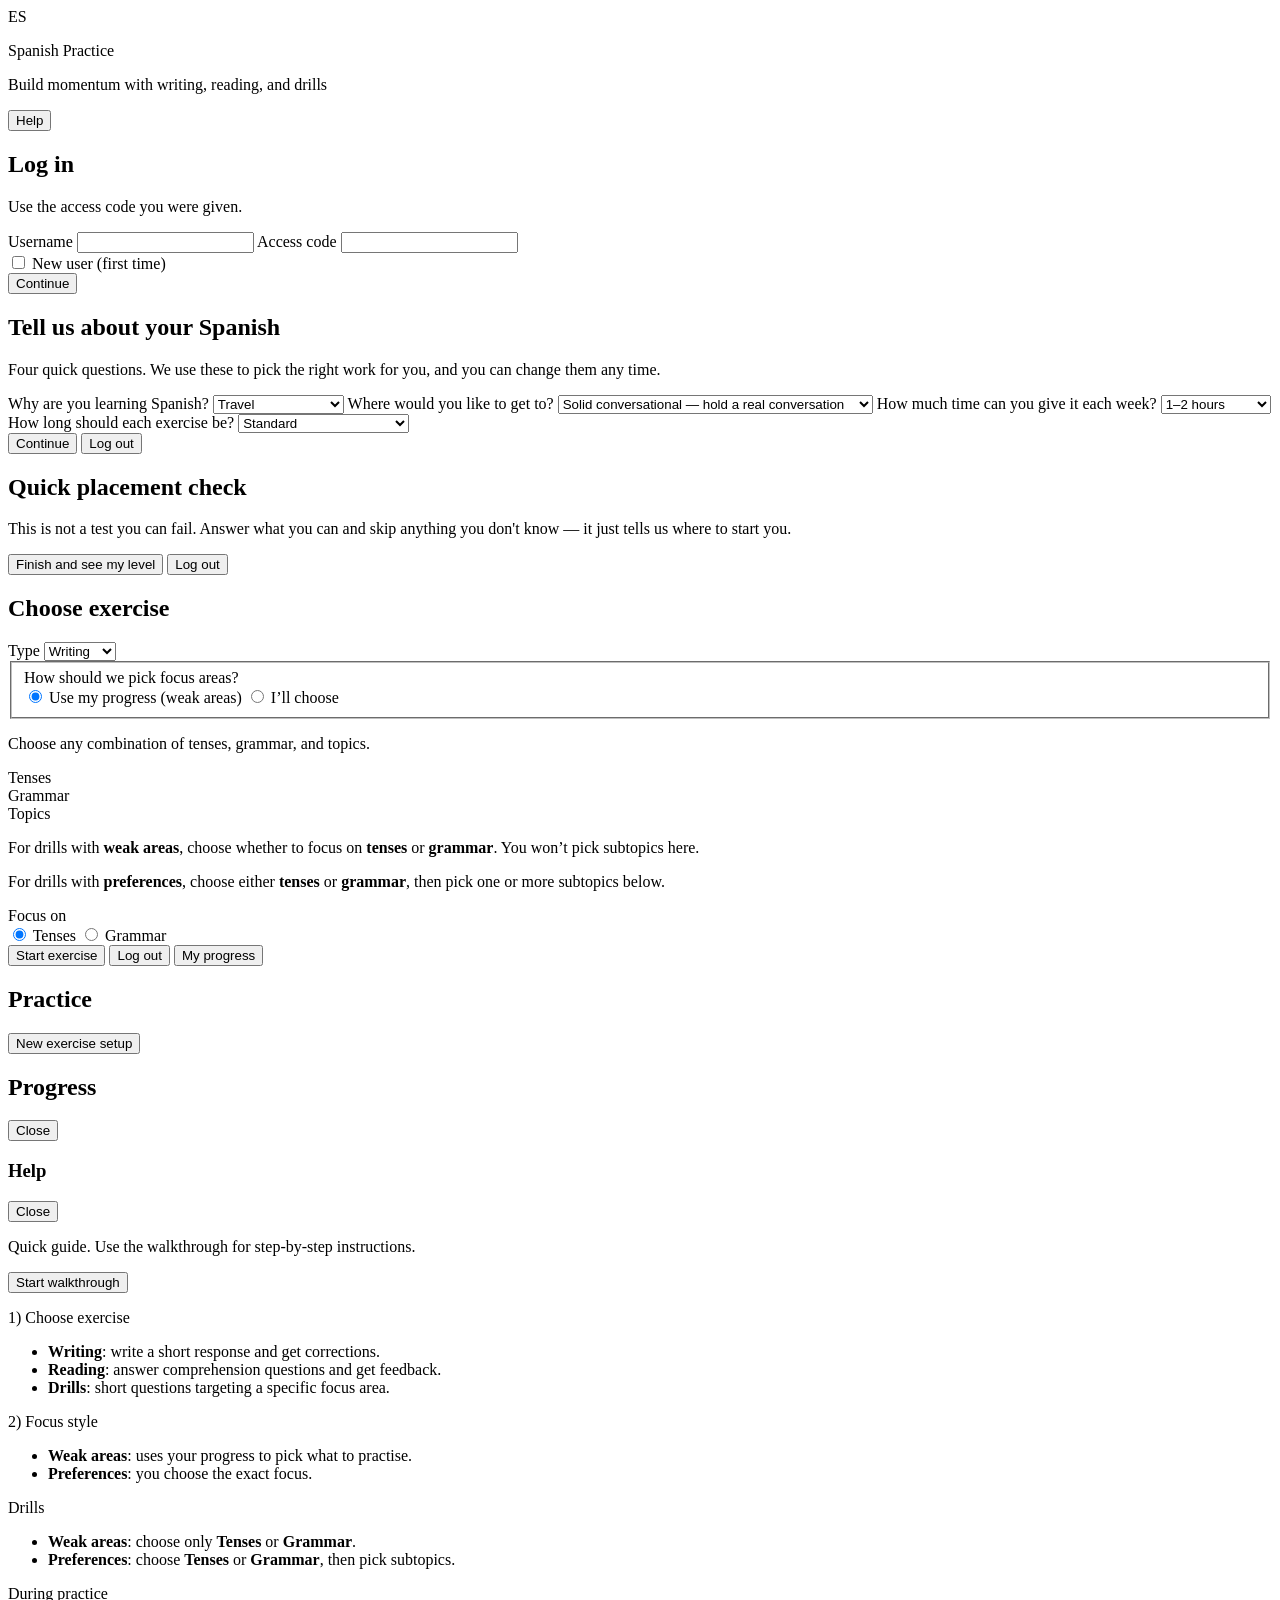
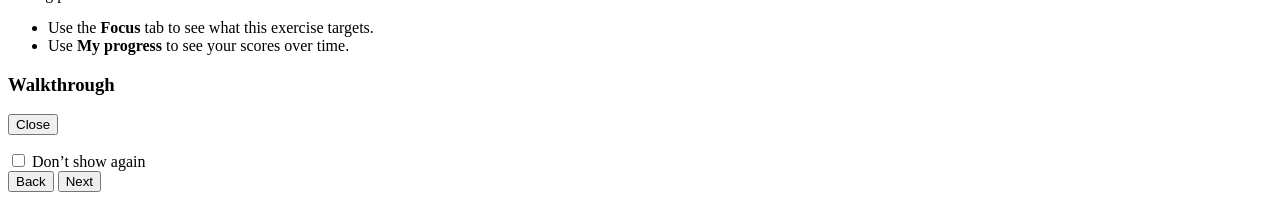
==== frontend/index.html @ d85a4419 "Replace self-selected difficulty with placement-assigned CEFR bands Learners were choosing their own" ====
<!DOCTYPE html>
<html lang="en">
  <head>
    <meta charset="utf-8" />
    <meta name="viewport" content="width=device-width, initial-scale=1" />
    <meta name="theme-color" content="#0b1320" />
    <title>Spanish Practice</title>
    <link rel="icon" type="image/png" href="/static/favicon.png" />
    <link rel="stylesheet" href="/static/styles.css" />
    <link
      rel="stylesheet"
      href="https://fonts.googleapis.com/css2?family=DM+Sans:ital,opsz,wght@0,9..40,400;0,9..40,500;0,9..40,600;0,9..40,700;1,9..40,400&family=Fraunces:opsz,wght@9..144,500;9..144,600;9..144,700&display=swap"
    />
  </head>
  <body>
    <header class="site-header">
      <div class="site-header-inner">
        <span class="site-mark" aria-hidden="true">ES</span>
        <div>
          <p class="site-brand">Spanish Practice</p>
          <p class="site-tagline">Build momentum with writing, reading, and drills</p>
        </div>
        <div class="header-actions">
          <button type="button" class="btn btn-ghost" id="btn-help">
            <span class="btn-label">Help</span>
          </button>
        </div>
      </div>
    </header>

    <main class="site-main">
      <div id="status" class="banner-status" role="status" aria-live="polite"></div>

      <section id="panel-login" class="panel card" aria-labelledby="login-heading">
        <h2 id="login-heading" class="panel-title">Log in</h2>
        <p class="panel-lead">Use the access code you were given.</p>
        <form id="form-login">
          <label for="login-username">Username</label>
          <input
            id="login-username"
            name="username"
            type="text"
            autocomplete="username"
            required
          />

          <label for="login-key">Access code</label>
          <input
            id="login-key"
            name="key"
            type="password"
            autocomplete="current-password"
            required
          />

          <div class="row">
            <label class="choice-inline"
              ><input type="checkbox" id="login-new" name="new" /> New user
              (first time)</label
            >
          </div>

          <div class="actions">
            <button type="submit" class="btn btn-primary">
              <span class="btn-label">Continue</span>
            </button>
          </div>
        </form>
      </section>

      <section id="panel-goals" class="panel card hidden" aria-labelledby="goals-heading">
        <h2 id="goals-heading" class="panel-title">Tell us about your Spanish</h2>
        <p class="panel-lead">
          Four quick questions. We use these to pick the right work for you, and you can
          change them any time.
        </p>
        <form id="form-goals">
          <label for="goal-direction">Why are you learning Spanish?</label>
          <select id="goal-direction" name="direction" required>
            <option value="travel">Travel</option>
            <option value="school">School or exams</option>
            <option value="work">Work</option>
            <option value="social">Friends and family</option>
            <option value="personal">Personal interest</option>
          </select>

          <label for="goal-target">Where would you like to get to?</label>
          <select id="goal-target" name="desired_band" required>
            <option value="A2">Basic conversational — order food, ask directions</option>
            <option value="B1" selected>
              Solid conversational — hold a real conversation
            </option>
            <option value="B1.5">Comfortable in most everyday situations</option>
            <option value="B2">Upper intermediate — work or study in Spanish</option>
          </select>

          <label for="goal-time">How much time can you give it each week?</label>
          <select id="goal-time" name="weekly_time" required>
            <option value="30-60m">30–60 minutes</option>
            <option value="1-2h" selected>1–2 hours</option>
            <option value="2-3h">2–3 hours</option>
            <option value="4-5h">4–5 hours</option>
            <option value="6-7h">6–7 hours</option>
            <option value="7h+">7+ hours</option>
            <option value="14h+">14+ hours</option>
          </select>

          <label for="goal-length">How long should each exercise be?</label>
          <select id="goal-length" name="length_preference" required>
            <option value="short">Short — quick practice</option>
            <option value="standard" selected>Standard</option>
            <option value="long">Long — a proper session</option>
          </select>

          <div class="actions">
            <button type="submit" class="btn btn-primary">
              <span class="btn-label">Continue</span>
            </button>
            <button type="button" class="btn btn-ghost" id="btn-goals-logout">
              <span class="btn-label">Log out</span>
            </button>
          </div>
        </form>
      </section>

      <section id="panel-placement" class="panel card hidden" aria-labelledby="placement-heading">
        <h2 id="placement-heading" class="panel-title">Quick placement check</h2>
        <p class="panel-lead">
          This is not a test you can fail. Answer what you can and skip anything you
          don't know — it just tells us where to start you.
        </p>
        <form id="form-placement">
          <div id="placement-root"></div>
          <div class="actions">
            <button type="submit" class="btn btn-primary">
              <span class="btn-label">Finish and see my level</span>
            </button>
            <button type="button" class="btn btn-ghost" id="btn-placement-logout">
              <span class="btn-label">Log out</span>
            </button>
          </div>
        </form>
      </section>

      <section id="panel-exercise" class="panel card hidden" aria-labelledby="exercise-heading">
        <h2 id="exercise-heading" class="panel-title">Choose exercise</h2>
        <p class="user-pill" id="exercise-user-label" hidden></p>
        <div id="level-summary" class="level-summary" hidden></div>
        <form id="form-exercise">
          <label for="ex-type">Type</label>
          <select id="ex-type" name="type" required>
            <option value="writing">Writing</option>
            <option value="reading">Reading</option>
            <option value="drills">Drills</option>
          </select>

          <fieldset class="fieldset-plain">
            <legend class="sr-only">Focus style</legend>
            <span class="fake-label">How should we pick focus areas?</span>
            <div class="row row-tight">
              <label class="choice-inline"
                ><input type="radio" name="style" value="weaknesses" checked />
                Use my progress (weak areas)</label
              >
              <label class="choice-inline"
                ><input type="radio" name="style" value="preferences" /> I’ll
                choose</label
              >
            </div>
          </fieldset>

          <div id="preferences-box" class="preferences-shell hidden">
            <div id="preferences-standard">
              <p class="hint">
                Choose any combination of tenses, grammar, and topics.
              </p>
              <label class="sub-label">Tenses</label>
              <div id="pref-tenses" class="check-grid"></div>
              <label class="sub-label">Grammar</label>
              <div id="pref-grammar" class="check-grid"></div>
              <label class="sub-label">Topics</label>
              <div id="pref-topics" class="check-grid"></div>
            </div>

            <div id="preferences-drills-only" class="hidden">
              <p class="hint" id="drills-hint-weak">
                For drills with <strong>weak areas</strong>, choose whether to focus on
                <strong>tenses</strong> or <strong>grammar</strong>. You won’t pick
                subtopics here.
              </p>
              <p class="hint hidden" id="drills-hint-prefs">
                For drills with <strong>preferences</strong>, choose either
                <strong>tenses</strong> or <strong>grammar</strong>, then pick one or
                more subtopics below.
              </p>
              <span class="fake-label">Focus on</span>
              <div class="row row-tight drill-axis-row">
                <label class="choice-inline"
                  ><input
                    type="radio"
                    name="drill-pref-axis"
                    value="tenses"
                    checked
                  />
                  Tenses</label
                >
                <label class="choice-inline"
                  ><input type="radio" name="drill-pref-axis" value="grammar" />
                  Grammar</label
                >
              </div>
              <div id="drill-pref-grid-wrap" class="check-grid"></div>
            </div>
          </div>

          <div class="actions">
            <button type="submit" class="btn btn-primary">
              <span class="btn-label">Start exercise</span>
            </button>
            <button type="button" class="btn btn-ghost" id="btn-logout">
              <span class="btn-label">Log out</span>
            </button>
            <button type="button" class="btn btn-secondary" id="btn-progress">
              <span class="btn-label">My progress</span>
            </button>
          </div>
        </form>
      </section>

      <section id="panel-practice" class="panel card hidden" aria-labelledby="practice-heading">
        <h2 id="practice-heading" class="panel-title">Practice</h2>
        <div id="practice-root"></div>
        <div class="toolbar">
          <button type="button" class="btn btn-secondary" id="btn-back-exercise">
            <span class="btn-label">New exercise setup</span>
          </button>
        </div>
      </section>

      <section id="panel-progress" class="panel card hidden" aria-labelledby="progress-heading">
        <h2 id="progress-heading" class="panel-title">Progress</h2>
        <div id="progress-root"></div>
        <div class="actions">
          <button type="button" class="btn btn-secondary" id="btn-close-progress">
            <span class="btn-label">Close</span>
          </button>
        </div>
      </section>
    </main>

    <style>
      .sr-only {
        position: absolute;
        width: 1px;
        height: 1px;
        padding: 0;
        margin: -1px;
        overflow: hidden;
        clip: rect(0, 0, 0, 0);
        white-space: nowrap;
        border: 0;
      }
    </style>
    <script src="/static/api-config.js"></script>
    <script src="/static/app.js" defer></script>

    <aside id="help-panel" class="help-panel hidden" aria-label="Help panel">
      <div class="help-panel-header">
        <h3 class="help-title">Help</h3>
        <button type="button" class="btn btn-ghost" id="help-close">
          <span class="btn-label">Close</span>
        </button>
      </div>
      <div class="help-panel-body">
        <p class="hint">
          Quick guide. Use the walkthrough for step-by-step instructions.
        </p>
        <button type="button" class="btn btn-secondary" id="help-walkthrough">
          <span class="btn-label">Start walkthrough</span>
        </button>

        <div class="help-section">
          <p class="help-section-title">1) Choose exercise</p>
          <ul>
            <li><strong>Writing</strong>: write a short response and get corrections.</li>
            <li><strong>Reading</strong>: answer comprehension questions and get feedback.</li>
            <li><strong>Drills</strong>: short questions targeting a specific focus area.</li>
          </ul>
        </div>

        <div class="help-section">
          <p class="help-section-title">2) Focus style</p>
          <ul>
            <li><strong>Weak areas</strong>: uses your progress to pick what to practise.</li>
            <li><strong>Preferences</strong>: you choose the exact focus.</li>
          </ul>
        </div>

        <div class="help-section">
          <p class="help-section-title">Drills</p>
          <ul>
            <li><strong>Weak areas</strong>: choose only <strong>Tenses</strong> or <strong>Grammar</strong>.</li>
            <li><strong>Preferences</strong>: choose <strong>Tenses</strong> or <strong>Grammar</strong>, then pick subtopics.</li>
          </ul>
        </div>

        <div class="help-section">
          <p class="help-section-title">During practice</p>
          <ul>
            <li>Use the <strong>Focus</strong> tab to see what this exercise targets.</li>
            <li>Use <strong>My progress</strong> to see your scores over time.</li>
          </ul>
        </div>
      </div>
    </aside>

    <div id="walkthrough-overlay" class="walkthrough-overlay hidden" role="dialog" aria-modal="true" aria-label="Walkthrough">
      <div class="walkthrough-card">
        <div class="walkthrough-header">
          <h3 class="walkthrough-title">Walkthrough</h3>
          <button type="button" class="btn btn-ghost" id="walkthrough-close">
            <span class="btn-label">Close</span>
          </button>
        </div>
        <div class="walkthrough-body">
          <p class="walkthrough-step" id="walkthrough-step"></p>
          <p class="walkthrough-text" id="walkthrough-text"></p>
        </div>
        <div class="walkthrough-footer">
          <label class="choice-inline">
            <input type="checkbox" id="walkthrough-dont-show" />
            Don’t show again
          </label>
          <div class="walkthrough-actions">
            <button type="button" class="btn btn-ghost" id="walkthrough-back">
              <span class="btn-label">Back</span>
            </button>
            <button type="button" class="btn btn-primary" id="walkthrough-next">
              <span class="btn-label">Next</span>
            </button>
          </div>
        </div>
      </div>
    </div>
  </body>
</html>
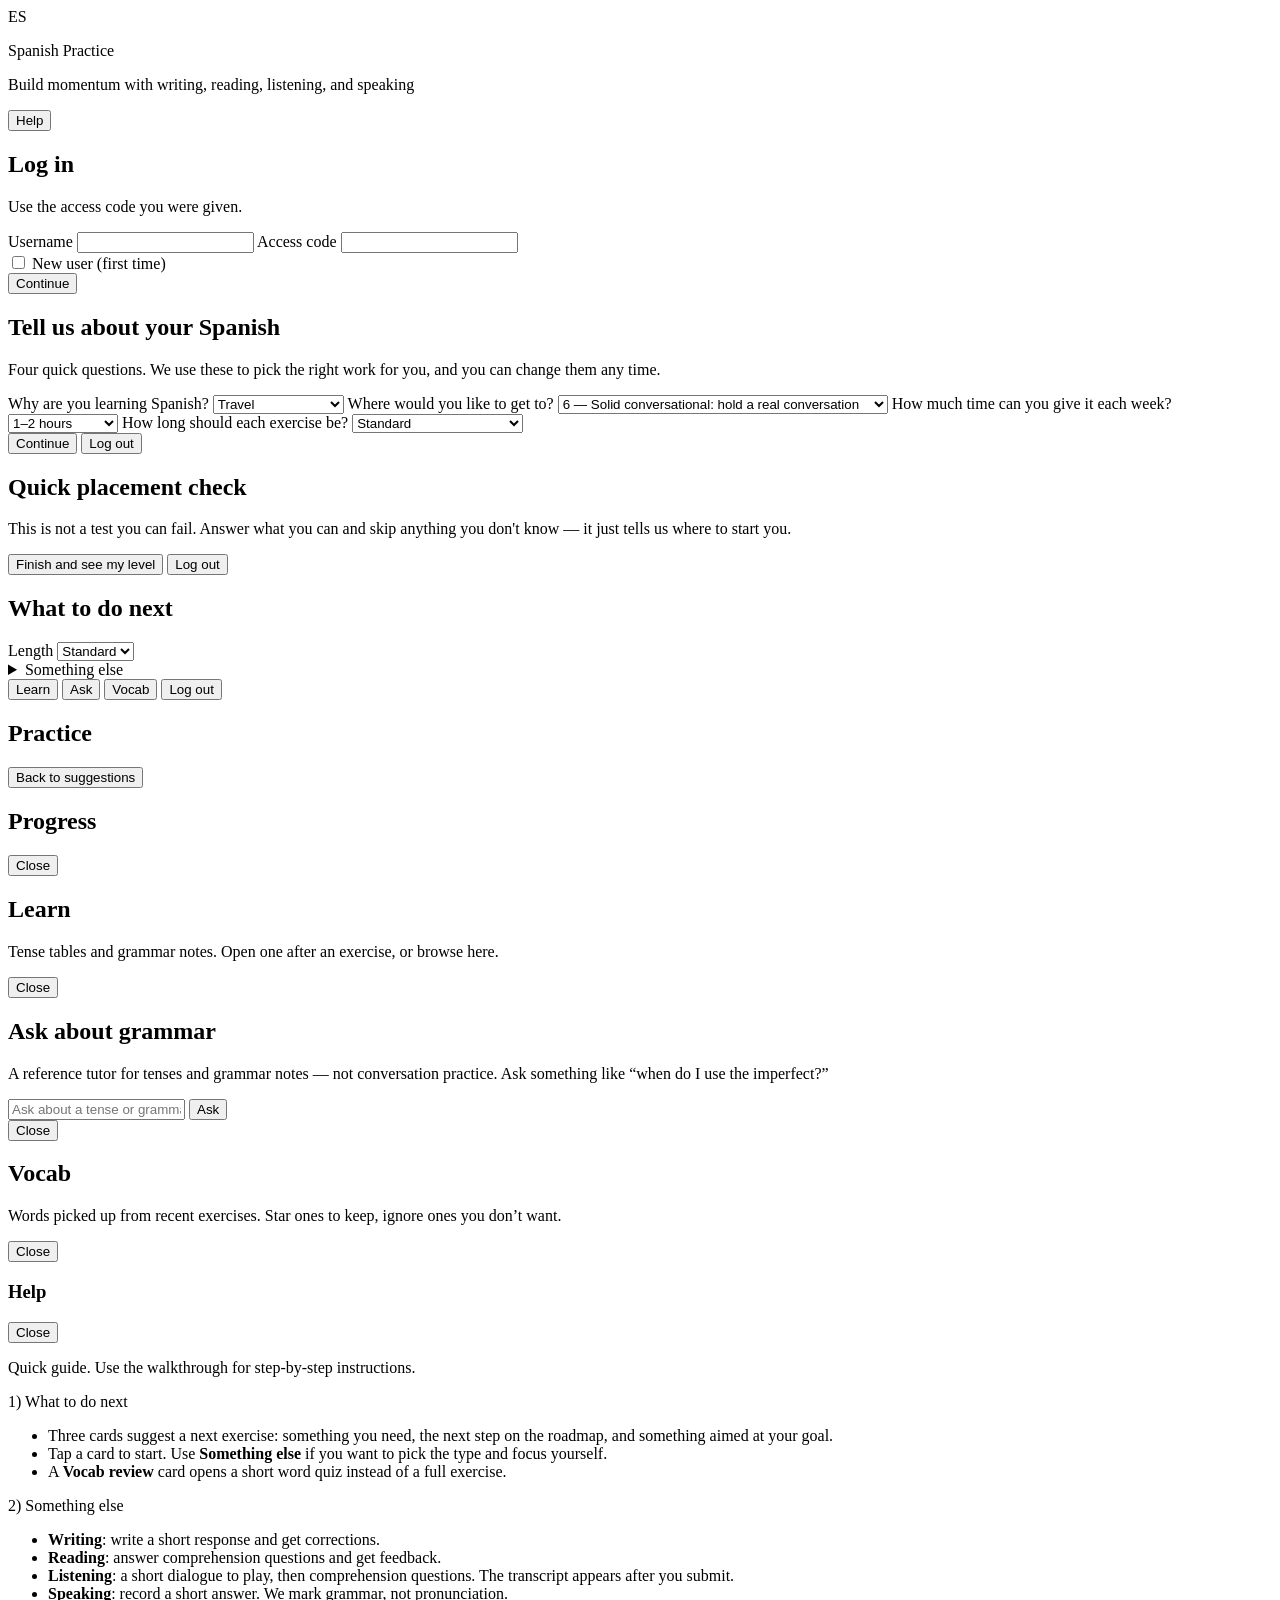
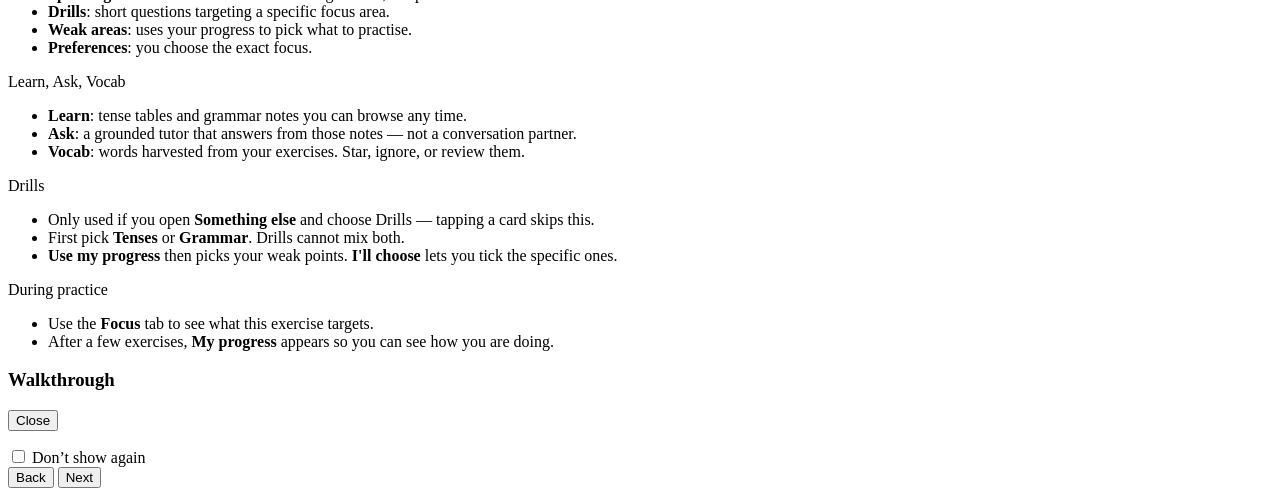
==== commit 183aced7: "Add guided next steps, reference lessons, vocab review, and audio practice. Learners now get three r" ====
--- a/frontend/index.html
+++ b/frontend/index.html
@@ -18,7 +18,7 @@
         <span class="site-mark" aria-hidden="true">ES</span>
         <div>
           <p class="site-brand">Spanish Practice</p>
-          <p class="site-tagline">Build momentum with writing, reading, and drills</p>
+          <p class="site-tagline">Build momentum with writing, reading, listening, and speaking</p>
         </div>
         <div class="header-actions">
           <button type="button" class="btn btn-ghost" id="btn-help">
@@ -86,12 +86,12 @@
 
           <label for="goal-target">Where would you like to get to?</label>
           <select id="goal-target" name="desired_band" required>
-            <option value="A2">Basic conversational — order food, ask directions</option>
+            <option value="A2">4 — Basic conversational: order food, ask directions</option>
             <option value="B1" selected>
-              Solid conversational — hold a real conversation
+              6 — Solid conversational: hold a real conversation
             </option>
-            <option value="B1.5">Comfortable in most everyday situations</option>
-            <option value="B2">Upper intermediate — work or study in Spanish</option>
+            <option value="B1.5">7 — Comfortable in most everyday situations</option>
+            <option value="B2">8 — Upper range: work or study in Spanish</option>
           </select>
 
           <label for="goal-time">How much time can you give it each week?</label>
@@ -143,14 +143,27 @@
       </section>
 
       <section id="panel-exercise" class="panel card hidden" aria-labelledby="exercise-heading">
-        <h2 id="exercise-heading" class="panel-title">Choose exercise</h2>
+        <h2 id="exercise-heading" class="panel-title">What to do next</h2>
         <p class="user-pill" id="exercise-user-label" hidden></p>
         <div id="level-summary" class="level-summary" hidden></div>
+        <div id="recommend-root" class="recommend-grid" aria-live="polite"></div>
+        <div class="length-row">
+          <label for="ex-length">Length</label>
+          <select id="ex-length" name="length">
+            <option value="short">Short</option>
+            <option value="standard" selected>Standard</option>
+            <option value="long">Long</option>
+          </select>
+        </div>
+        <details id="something-else" class="something-else">
+          <summary>Something else</summary>
         <form id="form-exercise">
           <label for="ex-type">Type</label>
           <select id="ex-type" name="type" required>
             <option value="writing">Writing</option>
             <option value="reading">Reading</option>
+            <option value="listening">Listening</option>
+            <option value="speaking">Speaking</option>
             <option value="drills">Drills</option>
           </select>
 
@@ -217,14 +230,26 @@
             <button type="submit" class="btn btn-primary">
               <span class="btn-label">Start exercise</span>
             </button>
+          </div>
+        </form>
+        </details>
+        <div class="actions home-actions">
+            <button type="button" class="btn btn-secondary" id="btn-learn">
+              <span class="btn-label">Learn</span>
+            </button>
+            <button type="button" class="btn btn-secondary" id="btn-chat">
+              <span class="btn-label">Ask</span>
+            </button>
+            <button type="button" class="btn btn-secondary" id="btn-vocab">
+              <span class="btn-label">Vocab</span>
+            </button>
+            <button type="button" class="btn btn-secondary" id="btn-progress" hidden>
+              <span class="btn-label">My progress</span>
+            </button>
             <button type="button" class="btn btn-ghost" id="btn-logout">
               <span class="btn-label">Log out</span>
             </button>
-            <button type="button" class="btn btn-secondary" id="btn-progress">
-              <span class="btn-label">My progress</span>
-            </button>
-          </div>
-        </form>
+        </div>
       </section>
 
       <section id="panel-practice" class="panel card hidden" aria-labelledby="practice-heading">
@@ -232,7 +257,7 @@
         <div id="practice-root"></div>
         <div class="toolbar">
           <button type="button" class="btn btn-secondary" id="btn-back-exercise">
-            <span class="btn-label">New exercise setup</span>
+            <span class="btn-label">Back to suggestions</span>
           </button>
         </div>
       </section>
@@ -242,6 +267,60 @@
         <div id="progress-root"></div>
         <div class="actions">
           <button type="button" class="btn btn-secondary" id="btn-close-progress">
+            <span class="btn-label">Close</span>
+          </button>
+        </div>
+      </section>
+
+      <section id="panel-learn" class="panel card hidden" aria-labelledby="learn-heading">
+        <h2 id="learn-heading" class="panel-title">Learn</h2>
+        <p class="panel-lead">
+          Tense tables and grammar notes. Open one after an exercise, or browse here.
+        </p>
+        <div id="learn-root"></div>
+        <div class="actions">
+          <button type="button" class="btn btn-secondary" id="btn-close-learn">
+            <span class="btn-label">Close</span>
+          </button>
+        </div>
+      </section>
+
+      <section id="panel-chat" class="panel card hidden" aria-labelledby="chat-heading">
+        <h2 id="chat-heading" class="panel-title">Ask about grammar</h2>
+        <p class="panel-lead">
+          A reference tutor for tenses and grammar notes — not conversation practice.
+          Ask something like “when do I use the imperfect?”
+        </p>
+        <div id="chat-root" class="chat-root"></div>
+        <form id="form-chat" class="chat-form">
+          <label for="chat-question" class="sr-only">Your question</label>
+          <input
+            id="chat-question"
+            name="question"
+            type="text"
+            autocomplete="off"
+            required
+            placeholder="Ask about a tense or grammar point"
+          />
+          <button type="submit" class="btn btn-primary">
+            <span class="btn-label">Ask</span>
+          </button>
+        </form>
+        <div class="actions">
+          <button type="button" class="btn btn-secondary" id="btn-close-chat">
+            <span class="btn-label">Close</span>
+          </button>
+        </div>
+      </section>
+
+      <section id="panel-vocab" class="panel card hidden" aria-labelledby="vocab-heading">
+        <h2 id="vocab-heading" class="panel-title">Vocab</h2>
+        <p class="panel-lead">
+          Words picked up from recent exercises. Star ones to keep, ignore ones you don’t want.
+        </p>
+        <div id="vocab-root"></div>
+        <div class="actions">
+          <button type="button" class="btn btn-secondary" id="btn-close-vocab">
             <span class="btn-label">Close</span>
           </button>
         </div>
@@ -275,32 +354,47 @@
         <p class="hint">
           Quick guide. Use the walkthrough for step-by-step instructions.
         </p>
-        <button type="button" class="btn btn-secondary" id="help-walkthrough">
+        <button type="button" class="btn btn-secondary" id="help-walkthrough" hidden>
           <span class="btn-label">Start walkthrough</span>
         </button>
 
         <div class="help-section">
-          <p class="help-section-title">1) Choose exercise</p>
+          <p class="help-section-title">1) What to do next</p>
+          <ul>
+            <li>Three cards suggest a next exercise: something you need, the next step on the roadmap, and something aimed at your goal.</li>
+            <li>Tap a card to start. Use <strong>Something else</strong> if you want to pick the type and focus yourself.</li>
+            <li>A <strong>Vocab review</strong> card opens a short word quiz instead of a full exercise.</li>
+          </ul>
+        </div>
+
+        <div class="help-section">
+          <p class="help-section-title">2) Something else</p>
           <ul>
             <li><strong>Writing</strong>: write a short response and get corrections.</li>
             <li><strong>Reading</strong>: answer comprehension questions and get feedback.</li>
+            <li><strong>Listening</strong>: a short dialogue to play, then comprehension questions. The transcript appears after you submit.</li>
+            <li><strong>Speaking</strong>: record a short answer. We mark grammar, not pronunciation.</li>
             <li><strong>Drills</strong>: short questions targeting a specific focus area.</li>
-          </ul>
-        </div>
-
-        <div class="help-section">
-          <p class="help-section-title">2) Focus style</p>
-          <ul>
             <li><strong>Weak areas</strong>: uses your progress to pick what to practise.</li>
             <li><strong>Preferences</strong>: you choose the exact focus.</li>
           </ul>
         </div>
 
         <div class="help-section">
+          <p class="help-section-title">Learn, Ask, Vocab</p>
+          <ul>
+            <li><strong>Learn</strong>: tense tables and grammar notes you can browse any time.</li>
+            <li><strong>Ask</strong>: a grounded tutor that answers from those notes — not a conversation partner.</li>
+            <li><strong>Vocab</strong>: words harvested from your exercises. Star, ignore, or review them.</li>
+          </ul>
+        </div>
+
+        <div class="help-section">
           <p class="help-section-title">Drills</p>
           <ul>
-            <li><strong>Weak areas</strong>: choose only <strong>Tenses</strong> or <strong>Grammar</strong>.</li>
-            <li><strong>Preferences</strong>: choose <strong>Tenses</strong> or <strong>Grammar</strong>, then pick subtopics.</li>
+            <li>Only used if you open <strong>Something else</strong> and choose Drills — tapping a card skips this.</li>
+            <li>First pick <strong>Tenses</strong> or <strong>Grammar</strong>. Drills cannot mix both.</li>
+            <li><strong>Use my progress</strong> then picks your weak points. <strong>I'll choose</strong> lets you tick the specific ones.</li>
           </ul>
         </div>
 
@@ -308,7 +402,7 @@
           <p class="help-section-title">During practice</p>
           <ul>
             <li>Use the <strong>Focus</strong> tab to see what this exercise targets.</li>
-            <li>Use <strong>My progress</strong> to see your scores over time.</li>
+            <li>After a few exercises, <strong>My progress</strong> appears so you can see how you are doing.</li>
           </ul>
         </div>
       </div>
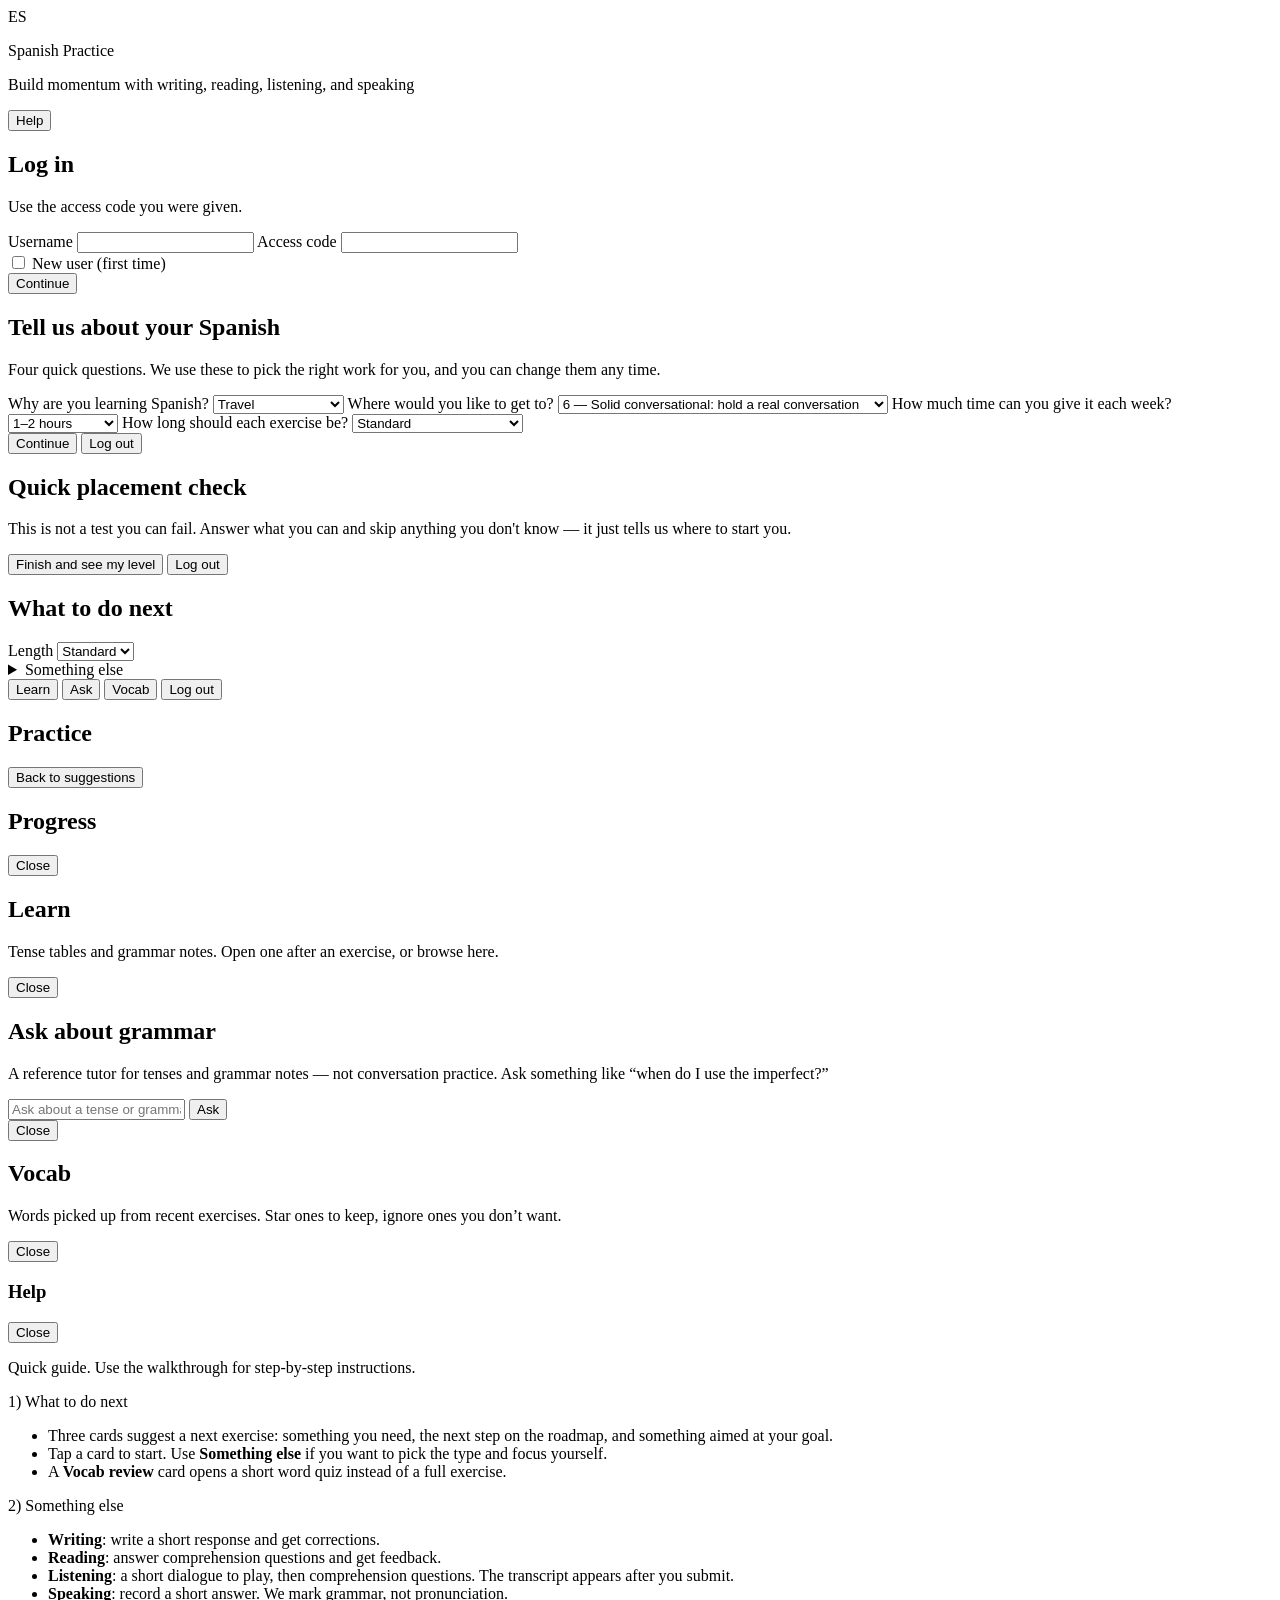
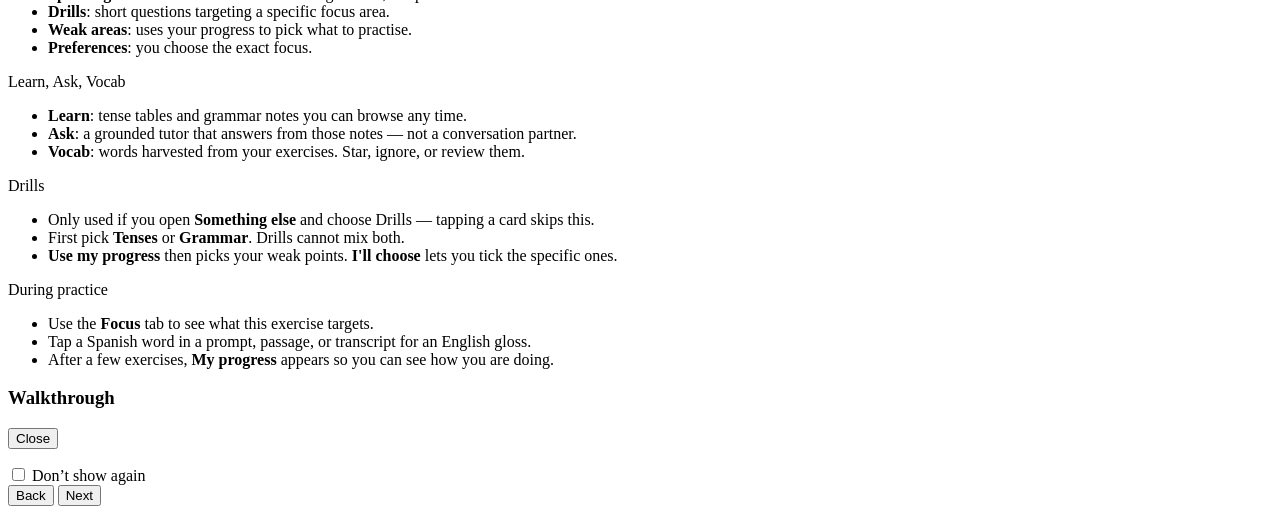
==== commit 4ed1d10e: "Add tap-to-translate on generated Spanish via Merriam-Webster. Learners can tap a word in prompts, p" ====
--- a/frontend/index.html
+++ b/frontend/index.html
@@ -402,6 +402,7 @@
           <p class="help-section-title">During practice</p>
           <ul>
             <li>Use the <strong>Focus</strong> tab to see what this exercise targets.</li>
+            <li>Tap a Spanish word in a prompt, passage, or transcript for an English gloss.</li>
             <li>After a few exercises, <strong>My progress</strong> appears so you can see how you are doing.</li>
           </ul>
         </div>
@@ -436,5 +437,6 @@
         </div>
       </div>
     </div>
+    <div id="word-popover" class="word-popover hidden" role="dialog" aria-label="Word translation"></div>
   </body>
 </html>
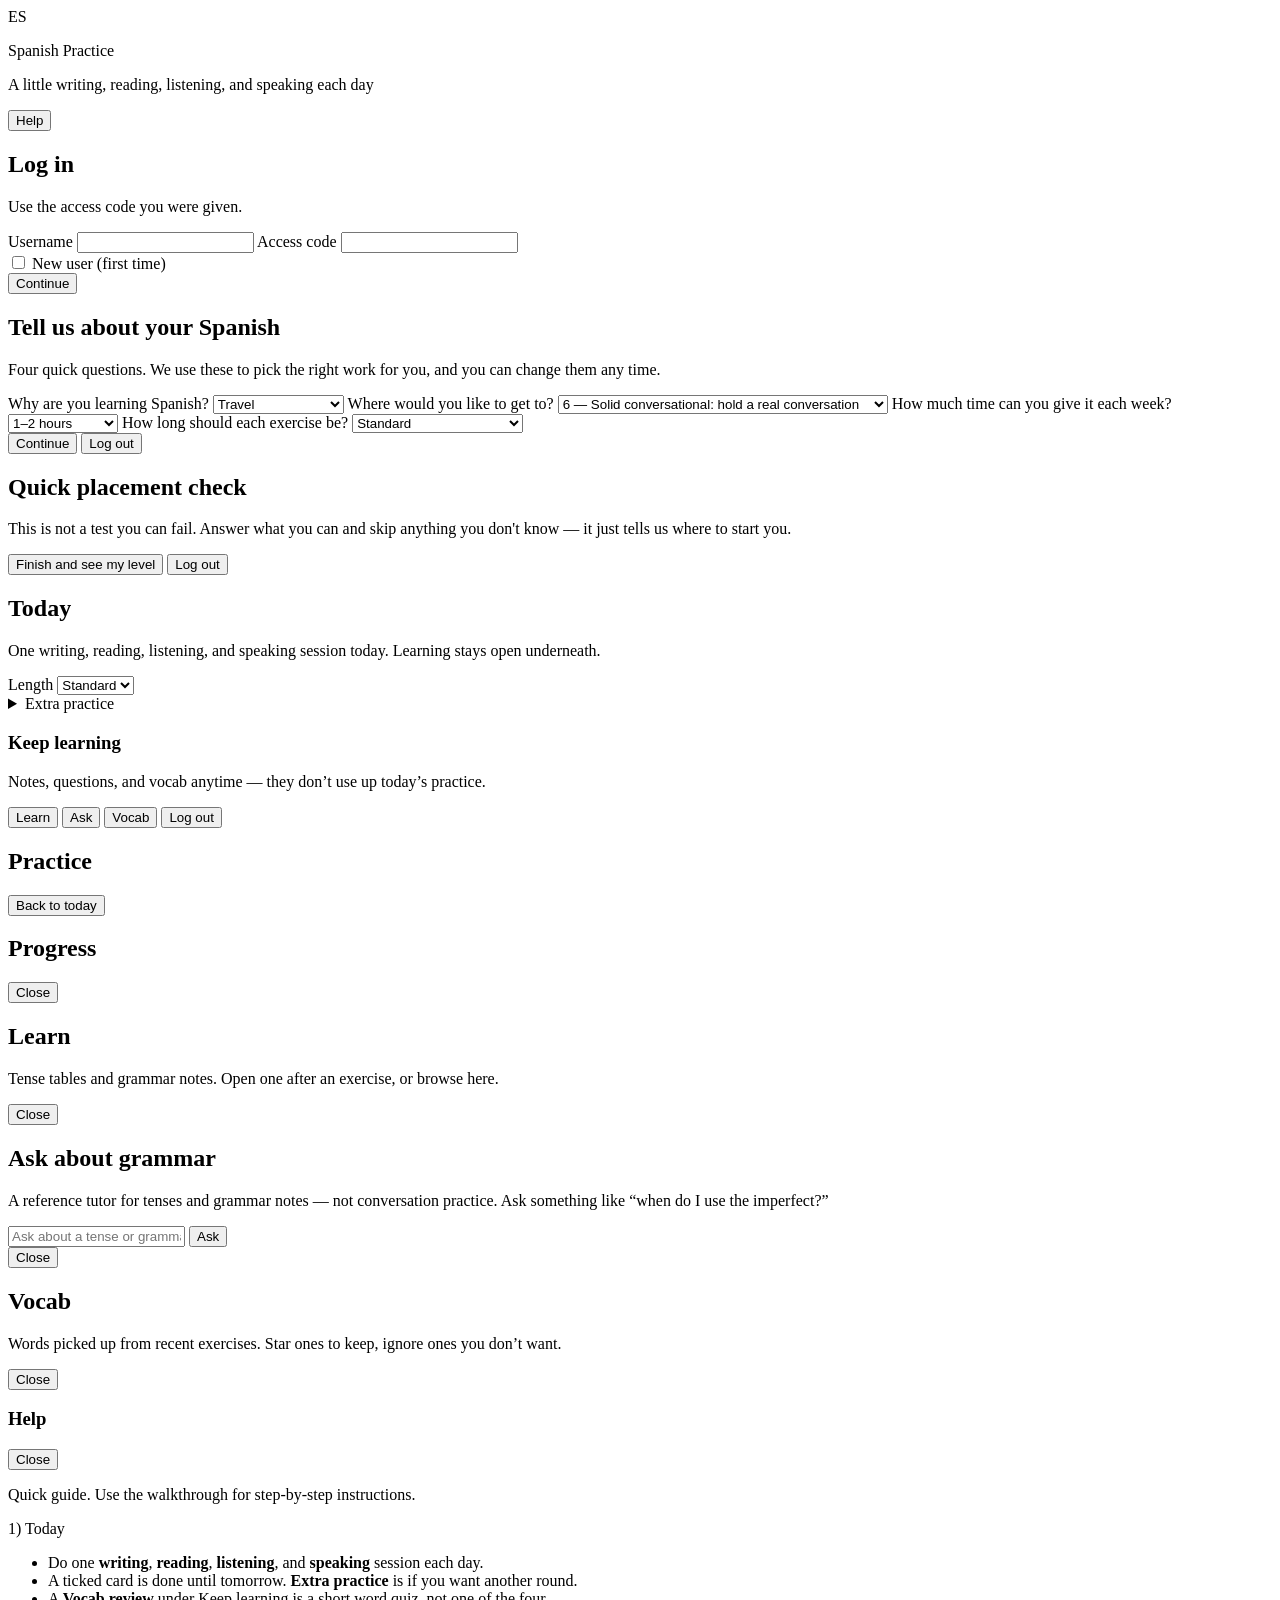
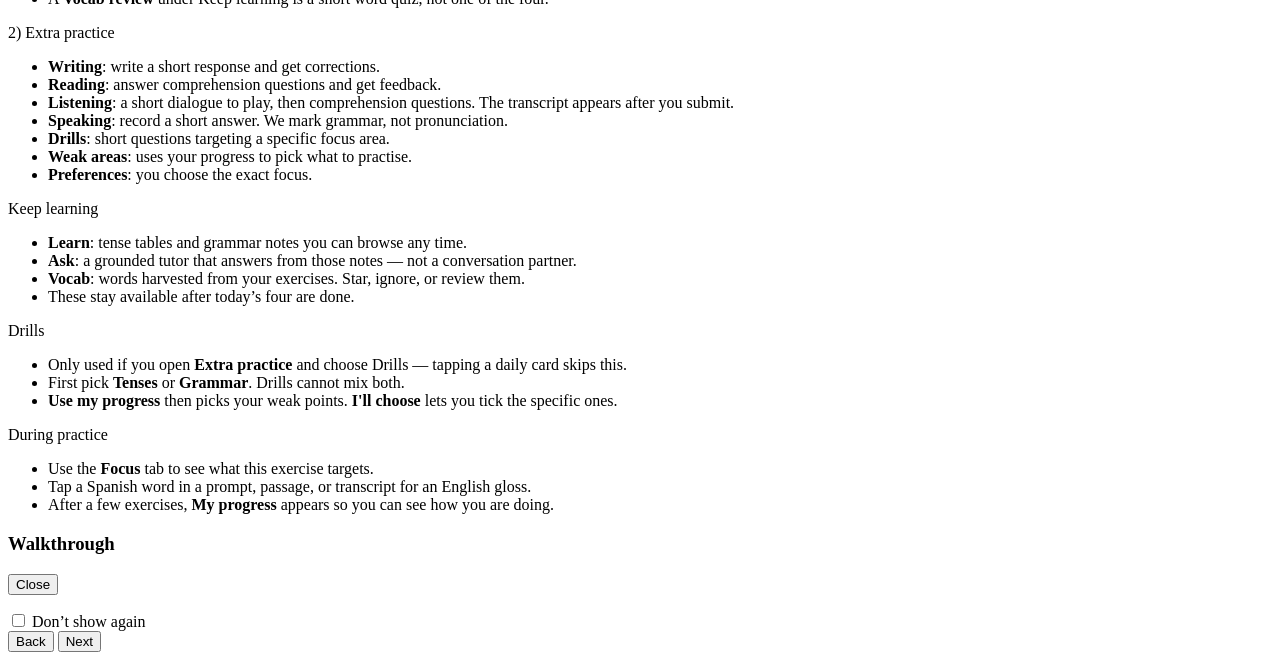
==== commit 3ea39dd4: "Orient home around one writing, reading, listening, and speaking session a day. Learning (notes, Ask" ====
--- a/frontend/index.html
+++ b/frontend/index.html
@@ -18,7 +18,7 @@
         <span class="site-mark" aria-hidden="true">ES</span>
         <div>
           <p class="site-brand">Spanish Practice</p>
-          <p class="site-tagline">Build momentum with writing, reading, listening, and speaking</p>
+          <p class="site-tagline">A little writing, reading, listening, and speaking each day</p>
         </div>
         <div class="header-actions">
           <button type="button" class="btn btn-ghost" id="btn-help">
@@ -143,10 +143,11 @@
       </section>
 
       <section id="panel-exercise" class="panel card hidden" aria-labelledby="exercise-heading">
-        <h2 id="exercise-heading" class="panel-title">What to do next</h2>
+        <h2 id="exercise-heading" class="panel-title">Today</h2>
         <p class="user-pill" id="exercise-user-label" hidden></p>
         <div id="level-summary" class="level-summary" hidden></div>
-        <div id="recommend-root" class="recommend-grid" aria-live="polite"></div>
+        <p id="daily-lead" class="panel-lead">One writing, reading, listening, and speaking session today. Learning stays open underneath.</p>
+        <div id="daily-root" class="daily-grid" aria-live="polite"></div>
         <div class="length-row">
           <label for="ex-length">Length</label>
           <select id="ex-length" name="length">
@@ -156,7 +157,7 @@
           </select>
         </div>
         <details id="something-else" class="something-else">
-          <summary>Something else</summary>
+          <summary>Extra practice</summary>
         <form id="form-exercise">
           <label for="ex-type">Type</label>
           <select id="ex-type" name="type" required>
@@ -233,7 +234,13 @@
           </div>
         </form>
         </details>
-        <div class="actions home-actions">
+        <section class="keep-learning" aria-labelledby="keep-learning-heading">
+          <h3 id="keep-learning-heading" class="keep-learning-title">Keep learning</h3>
+          <p class="hint">
+            Notes, questions, and vocab anytime — they don’t use up today’s practice.
+          </p>
+          <div id="extras-root" class="extras-grid"></div>
+          <div class="actions home-actions">
             <button type="button" class="btn btn-secondary" id="btn-learn">
               <span class="btn-label">Learn</span>
             </button>
@@ -249,7 +256,8 @@
             <button type="button" class="btn btn-ghost" id="btn-logout">
               <span class="btn-label">Log out</span>
             </button>
-        </div>
+          </div>
+        </section>
       </section>
 
       <section id="panel-practice" class="panel card hidden" aria-labelledby="practice-heading">
@@ -257,7 +265,7 @@
         <div id="practice-root"></div>
         <div class="toolbar">
           <button type="button" class="btn btn-secondary" id="btn-back-exercise">
-            <span class="btn-label">Back to suggestions</span>
+            <span class="btn-label">Back to today</span>
           </button>
         </div>
       </section>
@@ -359,16 +367,16 @@
         </button>
 
         <div class="help-section">
-          <p class="help-section-title">1) What to do next</p>
+          <p class="help-section-title">1) Today</p>
           <ul>
-            <li>Three cards suggest a next exercise: something you need, the next step on the roadmap, and something aimed at your goal.</li>
-            <li>Tap a card to start. Use <strong>Something else</strong> if you want to pick the type and focus yourself.</li>
-            <li>A <strong>Vocab review</strong> card opens a short word quiz instead of a full exercise.</li>
+            <li>Do one <strong>writing</strong>, <strong>reading</strong>, <strong>listening</strong>, and <strong>speaking</strong> session each day.</li>
+            <li>A ticked card is done until tomorrow. <strong>Extra practice</strong> is if you want another round.</li>
+            <li>A <strong>Vocab review</strong> under Keep learning is a short word quiz, not one of the four.</li>
           </ul>
         </div>
 
         <div class="help-section">
-          <p class="help-section-title">2) Something else</p>
+          <p class="help-section-title">2) Extra practice</p>
           <ul>
             <li><strong>Writing</strong>: write a short response and get corrections.</li>
             <li><strong>Reading</strong>: answer comprehension questions and get feedback.</li>
@@ -381,18 +389,19 @@
         </div>
 
         <div class="help-section">
-          <p class="help-section-title">Learn, Ask, Vocab</p>
+          <p class="help-section-title">Keep learning</p>
           <ul>
             <li><strong>Learn</strong>: tense tables and grammar notes you can browse any time.</li>
             <li><strong>Ask</strong>: a grounded tutor that answers from those notes — not a conversation partner.</li>
             <li><strong>Vocab</strong>: words harvested from your exercises. Star, ignore, or review them.</li>
+            <li>These stay available after today’s four are done.</li>
           </ul>
         </div>
 
         <div class="help-section">
           <p class="help-section-title">Drills</p>
           <ul>
-            <li>Only used if you open <strong>Something else</strong> and choose Drills — tapping a card skips this.</li>
+            <li>Only used if you open <strong>Extra practice</strong> and choose Drills — tapping a daily card skips this.</li>
             <li>First pick <strong>Tenses</strong> or <strong>Grammar</strong>. Drills cannot mix both.</li>
             <li><strong>Use my progress</strong> then picks your weak points. <strong>I'll choose</strong> lets you tick the specific ones.</li>
           </ul>
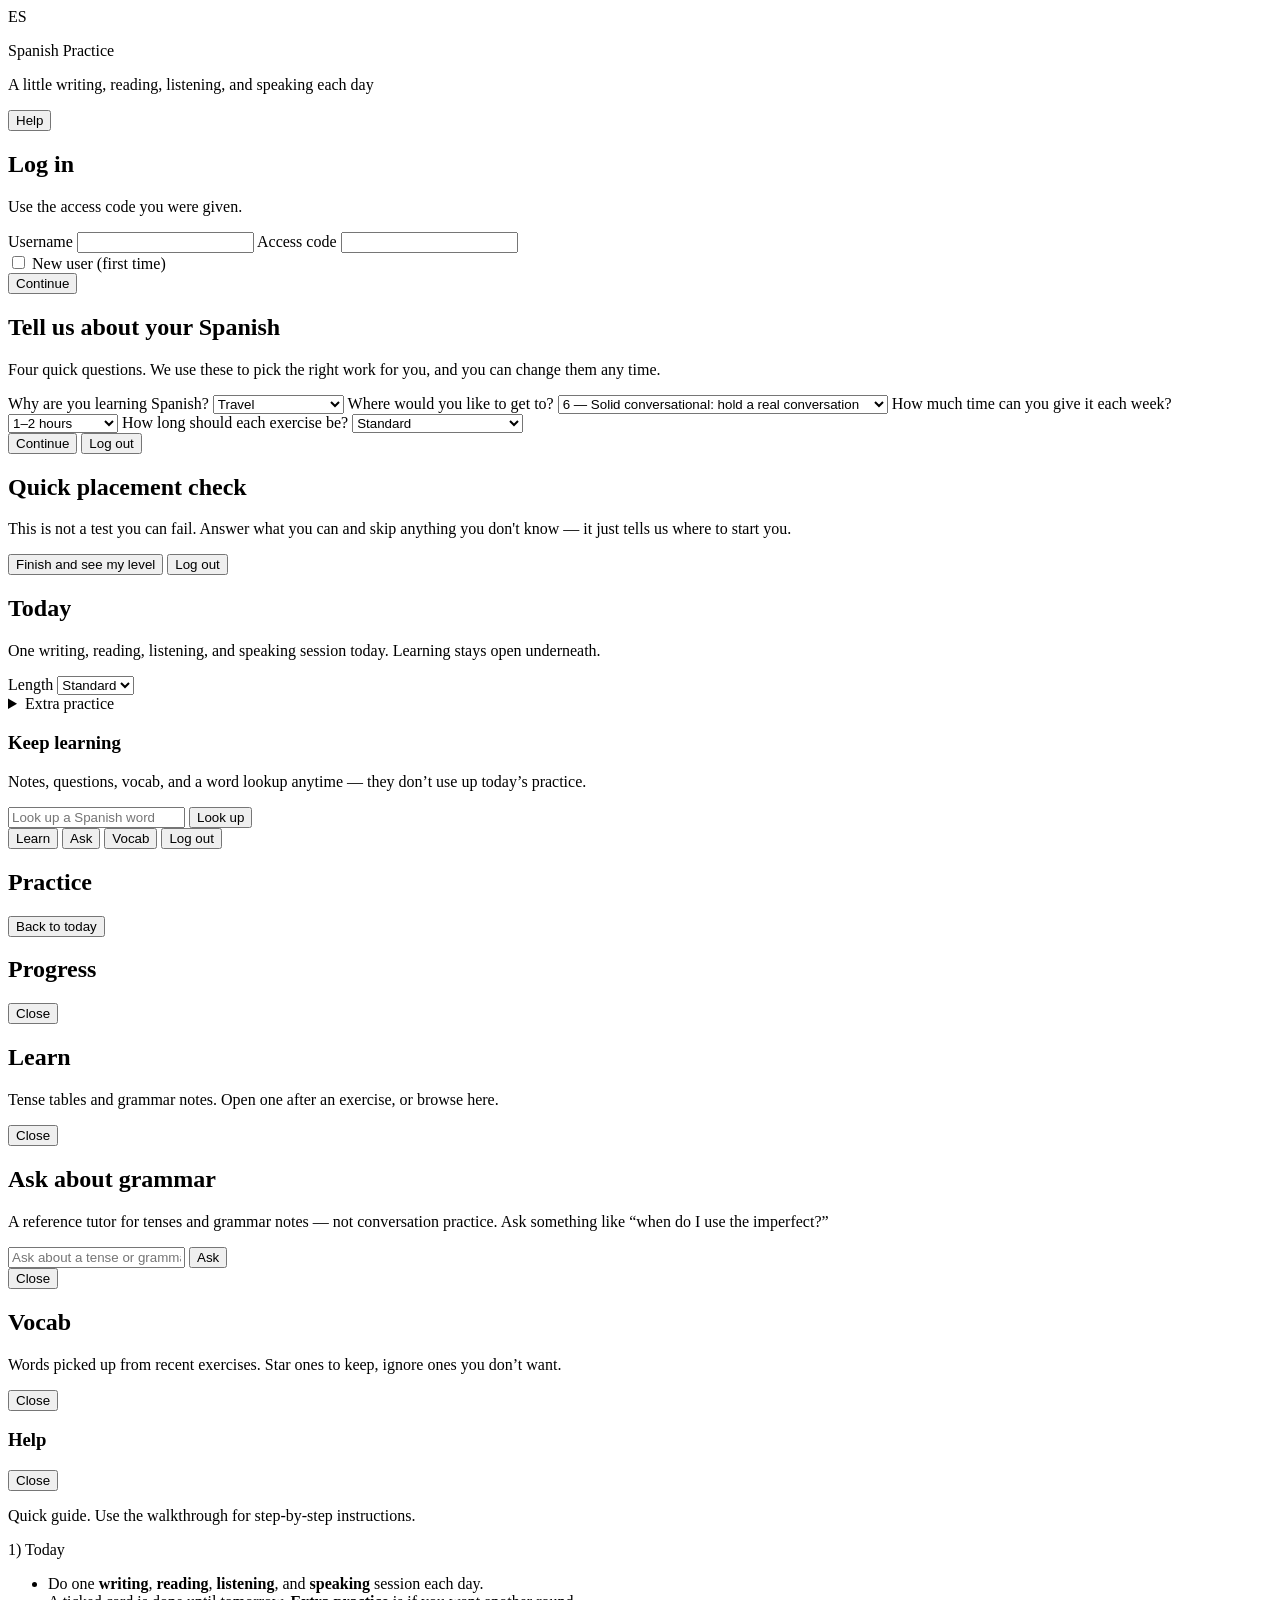
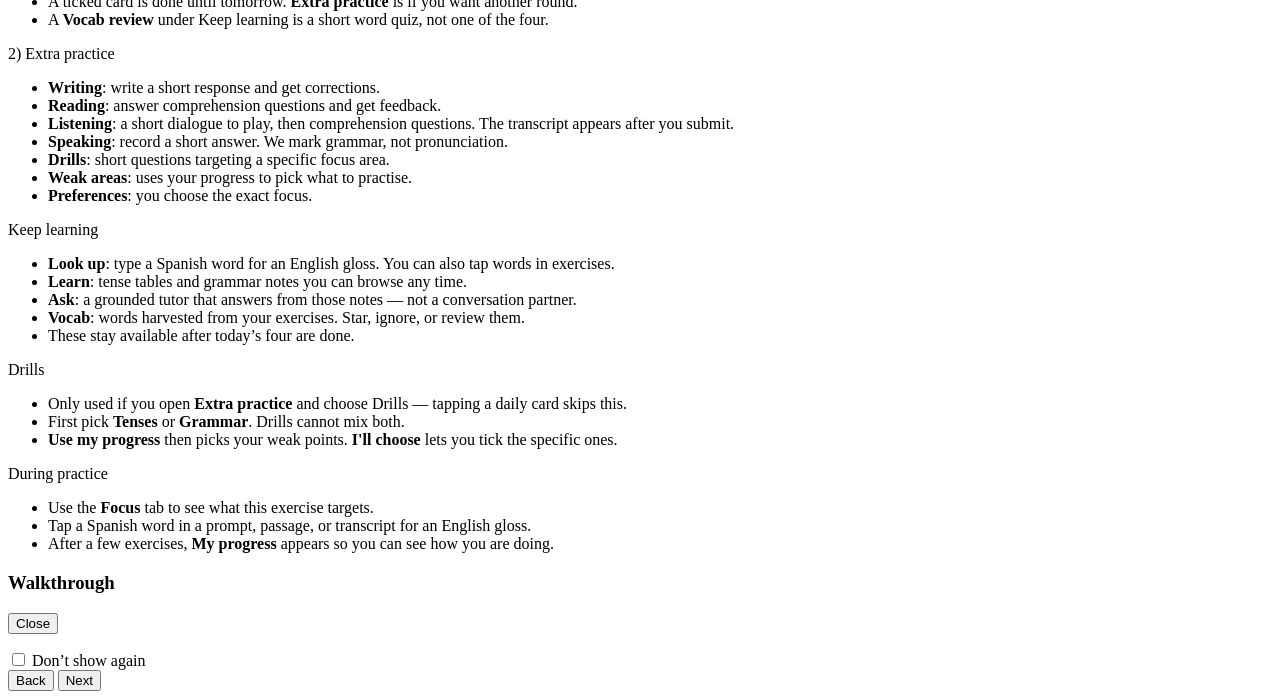
==== commit b7e018f1: "Add a type-in word lookup on the home Keep learning section. Learners can look up a Spanish word wit" ====
--- a/frontend/index.html
+++ b/frontend/index.html
@@ -237,8 +237,23 @@
         <section class="keep-learning" aria-labelledby="keep-learning-heading">
           <h3 id="keep-learning-heading" class="keep-learning-title">Keep learning</h3>
           <p class="hint">
-            Notes, questions, and vocab anytime — they don’t use up today’s practice.
+            Notes, questions, vocab, and a word lookup anytime — they don’t use up today’s practice.
           </p>
+          <form id="form-lookup" class="lookup-form">
+            <label for="lookup-word" class="sr-only">Look up a Spanish word</label>
+            <input
+              id="lookup-word"
+              name="word"
+              type="text"
+              autocomplete="off"
+              spellcheck="false"
+              placeholder="Look up a Spanish word"
+            />
+            <button type="submit" class="btn btn-primary">
+              <span class="btn-label">Look up</span>
+            </button>
+          </form>
+          <div id="lookup-result" class="lookup-result" hidden></div>
           <div id="extras-root" class="extras-grid"></div>
           <div class="actions home-actions">
             <button type="button" class="btn btn-secondary" id="btn-learn">
@@ -391,6 +406,7 @@
         <div class="help-section">
           <p class="help-section-title">Keep learning</p>
           <ul>
+            <li><strong>Look up</strong>: type a Spanish word for an English gloss. You can also tap words in exercises.</li>
             <li><strong>Learn</strong>: tense tables and grammar notes you can browse any time.</li>
             <li><strong>Ask</strong>: a grounded tutor that answers from those notes — not a conversation partner.</li>
             <li><strong>Vocab</strong>: words harvested from your exercises. Star, ignore, or review them.</li>
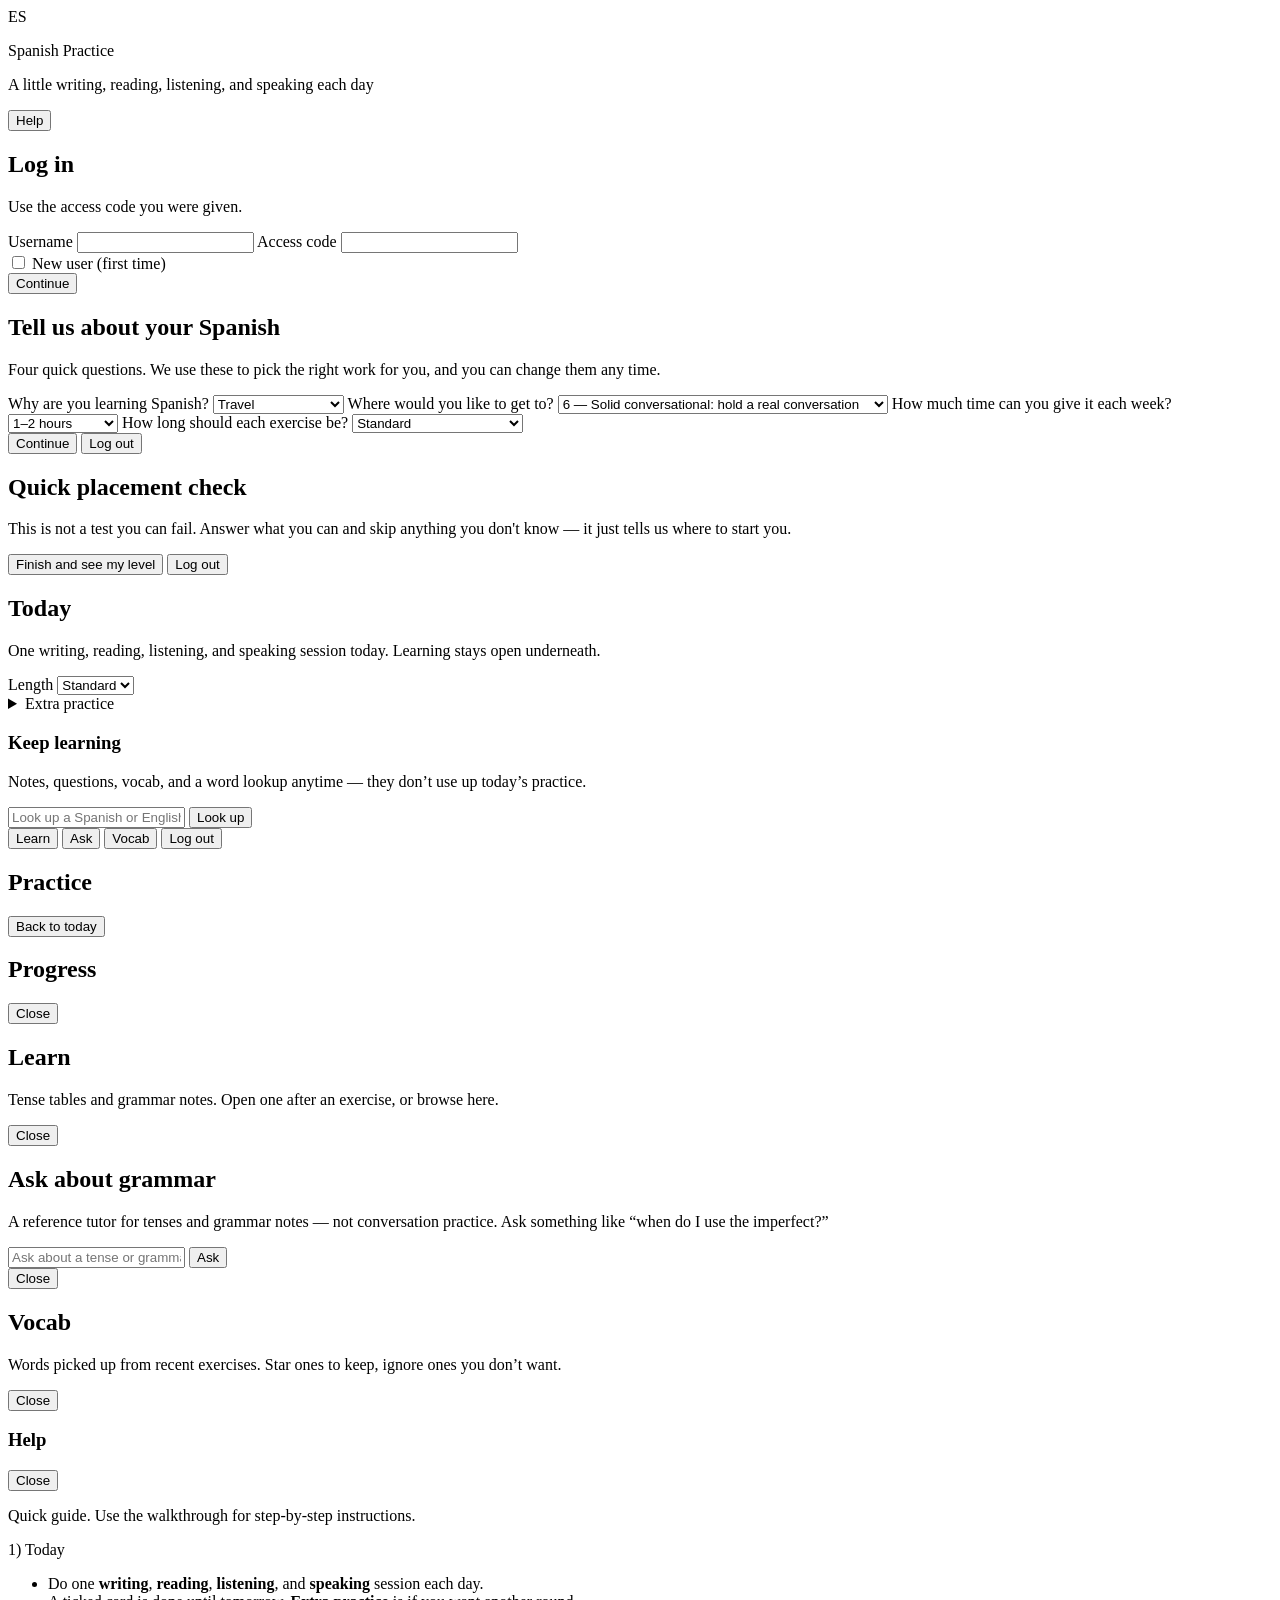
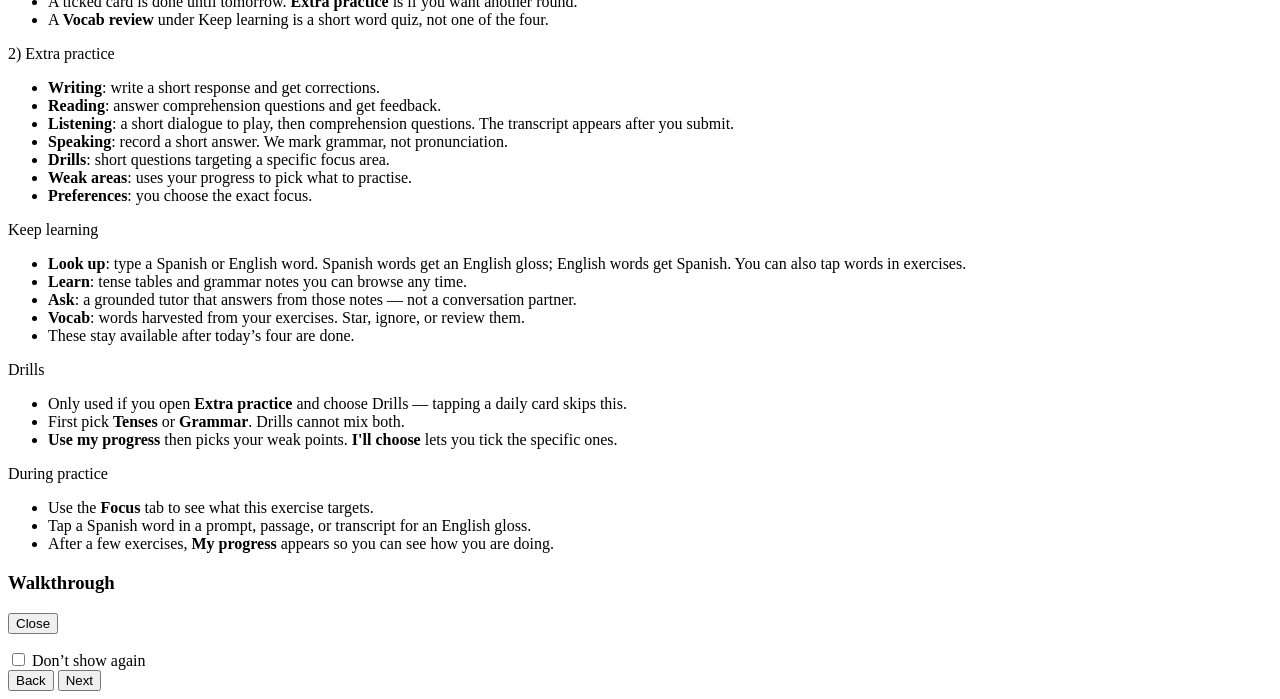
==== commit 7ae3b08f: "Look up English words as well as Spanish. The bilingual dictionary was discarding English headwords " ====
--- a/frontend/index.html
+++ b/frontend/index.html
@@ -240,14 +240,14 @@
             Notes, questions, vocab, and a word lookup anytime — they don’t use up today’s practice.
           </p>
           <form id="form-lookup" class="lookup-form">
-            <label for="lookup-word" class="sr-only">Look up a Spanish word</label>
+            <label for="lookup-word" class="sr-only">Look up a word</label>
             <input
               id="lookup-word"
               name="word"
               type="text"
               autocomplete="off"
               spellcheck="false"
-              placeholder="Look up a Spanish word"
+              placeholder="Look up a Spanish or English word"
             />
             <button type="submit" class="btn btn-primary">
               <span class="btn-label">Look up</span>
@@ -406,7 +406,7 @@
         <div class="help-section">
           <p class="help-section-title">Keep learning</p>
           <ul>
-            <li><strong>Look up</strong>: type a Spanish word for an English gloss. You can also tap words in exercises.</li>
+            <li><strong>Look up</strong>: type a Spanish or English word. Spanish words get an English gloss; English words get Spanish. You can also tap words in exercises.</li>
             <li><strong>Learn</strong>: tense tables and grammar notes you can browse any time.</li>
             <li><strong>Ask</strong>: a grounded tutor that answers from those notes — not a conversation partner.</li>
             <li><strong>Vocab</strong>: words harvested from your exercises. Star, ignore, or review them.</li>
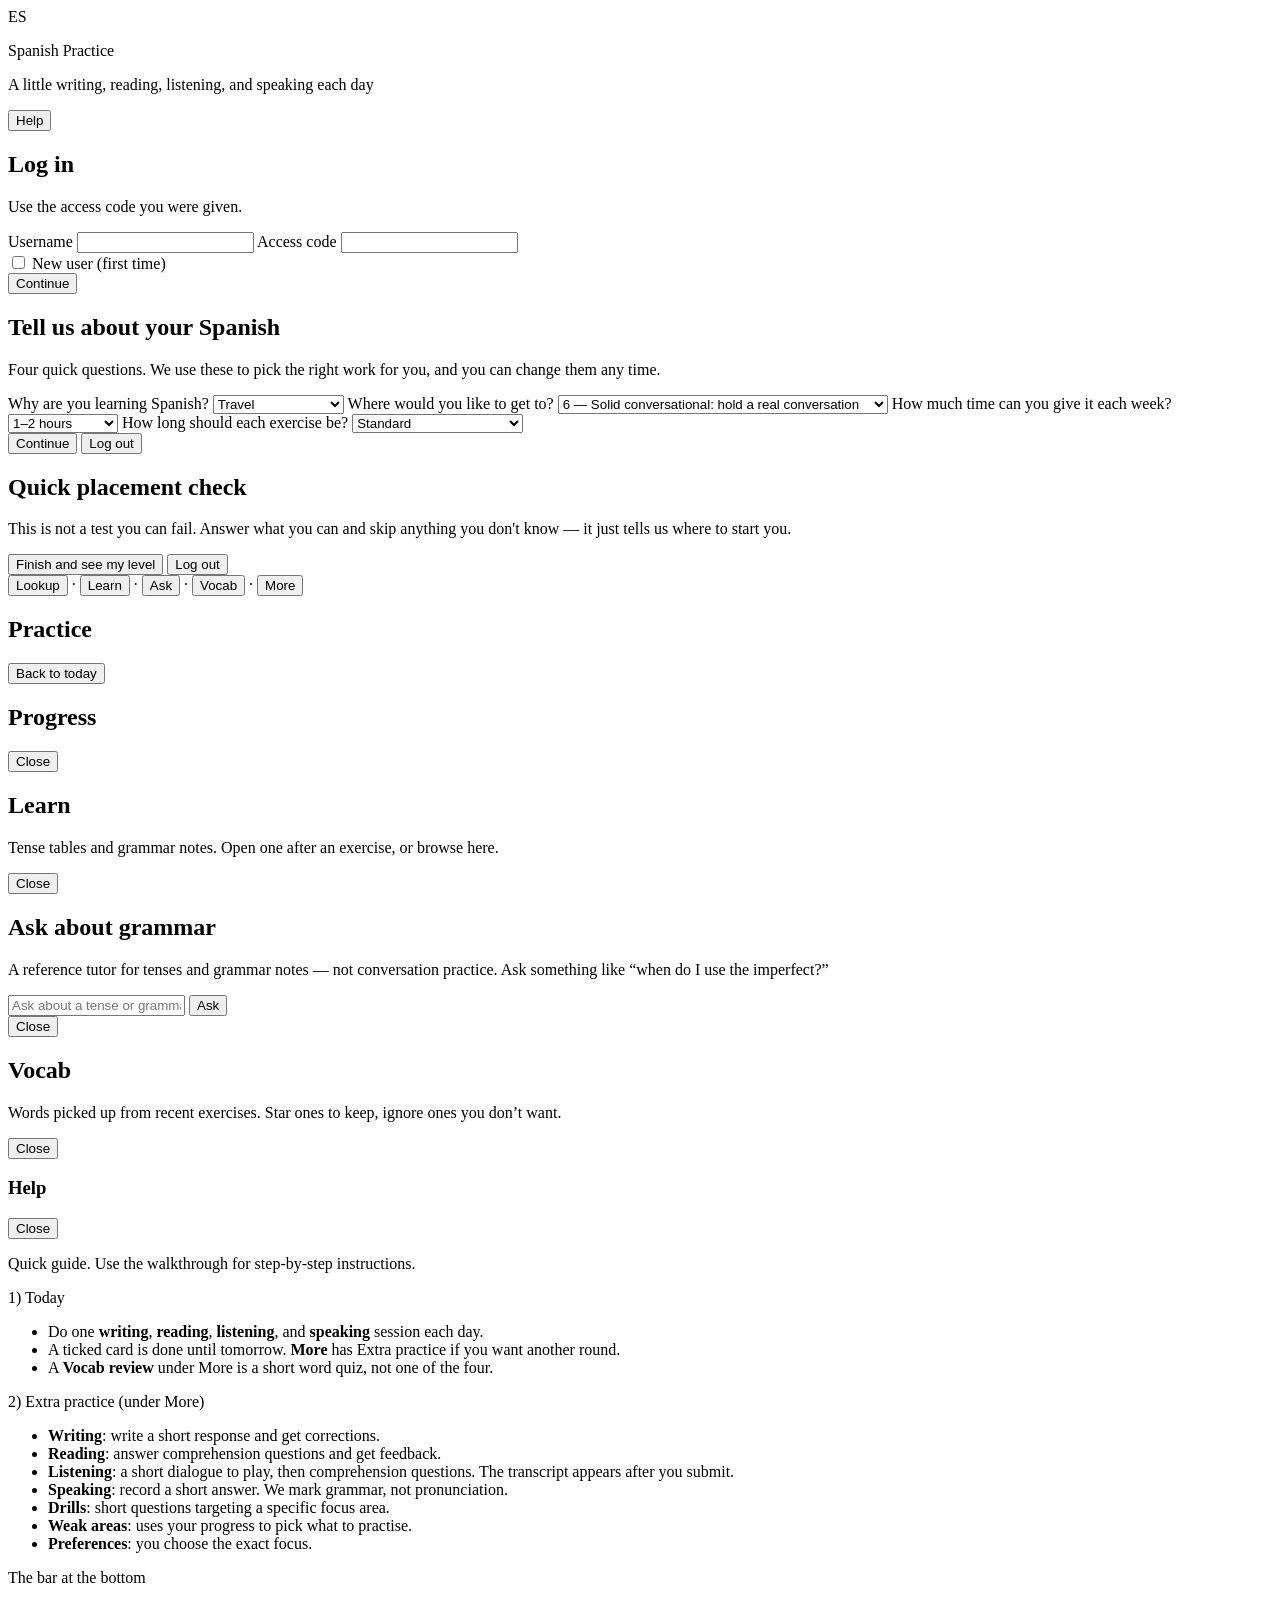
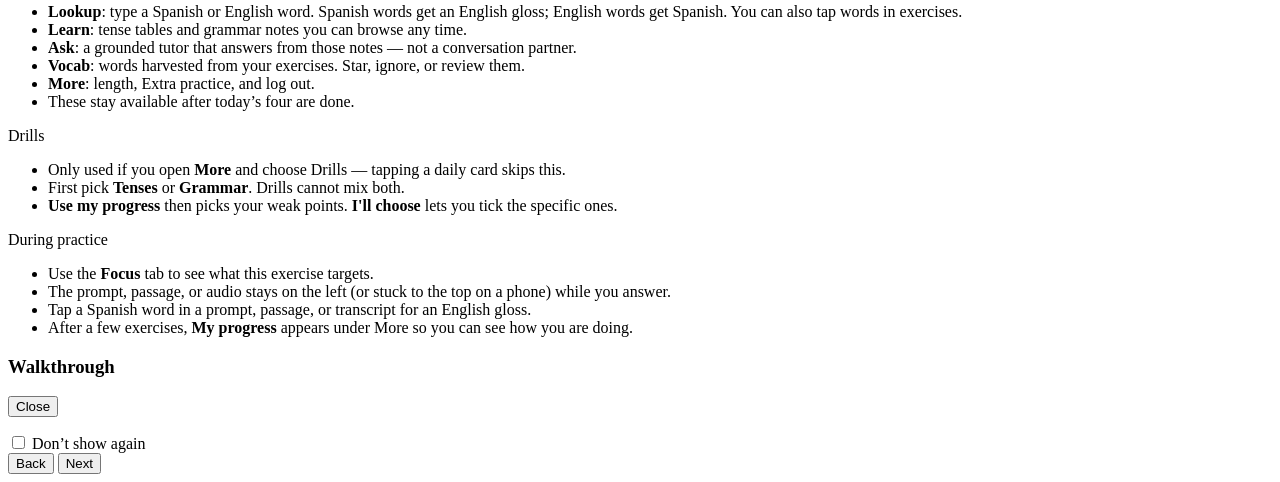
==== commit 02422351: "Pin practice prompts beside the answer so they stay visible while you type. Co-authored-by: Cursor <" ====
--- a/frontend/index.html
+++ b/frontend/index.html
@@ -142,103 +142,15 @@
         </form>
       </section>
 
-      <section id="panel-exercise" class="panel card hidden" aria-labelledby="exercise-heading">
-        <h2 id="exercise-heading" class="panel-title">Today</h2>
-        <p class="user-pill" id="exercise-user-label" hidden></p>
-        <div id="level-summary" class="level-summary" hidden></div>
-        <p id="daily-lead" class="panel-lead">One writing, reading, listening, and speaking session today. Learning stays open underneath.</p>
+      <section id="panel-exercise" class="panel card hidden home-panel" aria-labelledby="exercise-heading">
+        <header class="home-head">
+          <h2 id="exercise-heading" class="sr-only">Today</h2>
+          <p class="home-identity" id="exercise-user-label" hidden></p>
+          <p id="daily-lead" class="home-lead" hidden></p>
+        </header>
         <div id="daily-root" class="daily-grid" aria-live="polite"></div>
-        <div class="length-row">
-          <label for="ex-length">Length</label>
-          <select id="ex-length" name="length">
-            <option value="short">Short</option>
-            <option value="standard" selected>Standard</option>
-            <option value="long">Long</option>
-          </select>
-        </div>
-        <details id="something-else" class="something-else">
-          <summary>Extra practice</summary>
-        <form id="form-exercise">
-          <label for="ex-type">Type</label>
-          <select id="ex-type" name="type" required>
-            <option value="writing">Writing</option>
-            <option value="reading">Reading</option>
-            <option value="listening">Listening</option>
-            <option value="speaking">Speaking</option>
-            <option value="drills">Drills</option>
-          </select>
-
-          <fieldset class="fieldset-plain">
-            <legend class="sr-only">Focus style</legend>
-            <span class="fake-label">How should we pick focus areas?</span>
-            <div class="row row-tight">
-              <label class="choice-inline"
-                ><input type="radio" name="style" value="weaknesses" checked />
-                Use my progress (weak areas)</label
-              >
-              <label class="choice-inline"
-                ><input type="radio" name="style" value="preferences" /> I’ll
-                choose</label
-              >
-            </div>
-          </fieldset>
-
-          <div id="preferences-box" class="preferences-shell hidden">
-            <div id="preferences-standard">
-              <p class="hint">
-                Choose any combination of tenses, grammar, and topics.
-              </p>
-              <label class="sub-label">Tenses</label>
-              <div id="pref-tenses" class="check-grid"></div>
-              <label class="sub-label">Grammar</label>
-              <div id="pref-grammar" class="check-grid"></div>
-              <label class="sub-label">Topics</label>
-              <div id="pref-topics" class="check-grid"></div>
-            </div>
-
-            <div id="preferences-drills-only" class="hidden">
-              <p class="hint" id="drills-hint-weak">
-                For drills with <strong>weak areas</strong>, choose whether to focus on
-                <strong>tenses</strong> or <strong>grammar</strong>. You won’t pick
-                subtopics here.
-              </p>
-              <p class="hint hidden" id="drills-hint-prefs">
-                For drills with <strong>preferences</strong>, choose either
-                <strong>tenses</strong> or <strong>grammar</strong>, then pick one or
-                more subtopics below.
-              </p>
-              <span class="fake-label">Focus on</span>
-              <div class="row row-tight drill-axis-row">
-                <label class="choice-inline"
-                  ><input
-                    type="radio"
-                    name="drill-pref-axis"
-                    value="tenses"
-                    checked
-                  />
-                  Tenses</label
-                >
-                <label class="choice-inline"
-                  ><input type="radio" name="drill-pref-axis" value="grammar" />
-                  Grammar</label
-                >
-              </div>
-              <div id="drill-pref-grid-wrap" class="check-grid"></div>
-            </div>
-          </div>
-
-          <div class="actions">
-            <button type="submit" class="btn btn-primary">
-              <span class="btn-label">Start exercise</span>
-            </button>
-          </div>
-        </form>
-        </details>
-        <section class="keep-learning" aria-labelledby="keep-learning-heading">
-          <h3 id="keep-learning-heading" class="keep-learning-title">Keep learning</h3>
-          <p class="hint">
-            Notes, questions, vocab, and a word lookup anytime — they don’t use up today’s practice.
-          </p>
+
+        <div id="home-lookup" class="home-sheet" hidden>
           <form id="form-lookup" class="lookup-form">
             <label for="lookup-word" class="sr-only">Look up a word</label>
             <input
@@ -254,17 +166,96 @@
             </button>
           </form>
           <div id="lookup-result" class="lookup-result" hidden></div>
+        </div>
+
+        <div id="home-more" class="home-sheet" hidden>
+          <div class="length-row">
+            <label for="ex-length">Length</label>
+            <select id="ex-length" name="length">
+              <option value="short">Short</option>
+              <option value="standard" selected>Standard</option>
+              <option value="long">Long</option>
+            </select>
+          </div>
           <div id="extras-root" class="extras-grid"></div>
+          <h3 class="home-more-title">Extra practice</h3>
+          <p class="hint">On top of today’s four, not instead of them.</p>
+          <form id="form-exercise">
+            <label for="ex-type">Type</label>
+            <select id="ex-type" name="type" required>
+              <option value="writing">Writing</option>
+              <option value="reading">Reading</option>
+              <option value="listening">Listening</option>
+              <option value="speaking">Speaking</option>
+              <option value="drills">Drills</option>
+            </select>
+
+            <fieldset class="fieldset-plain">
+              <legend class="sr-only">Focus style</legend>
+              <span class="fake-label">How should we pick focus areas?</span>
+              <div class="row row-tight">
+                <label class="choice-inline"
+                  ><input type="radio" name="style" value="weaknesses" checked />
+                  Use my progress (weak areas)</label
+                >
+                <label class="choice-inline"
+                  ><input type="radio" name="style" value="preferences" /> I’ll
+                  choose</label
+                >
+              </div>
+            </fieldset>
+
+            <div id="preferences-box" class="preferences-shell hidden">
+              <div id="preferences-standard">
+                <p class="hint">
+                  Choose any combination of tenses, grammar, and topics.
+                </p>
+                <label class="sub-label">Tenses</label>
+                <div id="pref-tenses" class="check-grid"></div>
+                <label class="sub-label">Grammar</label>
+                <div id="pref-grammar" class="check-grid"></div>
+                <label class="sub-label">Topics</label>
+                <div id="pref-topics" class="check-grid"></div>
+              </div>
+
+              <div id="preferences-drills-only" class="hidden">
+                <p class="hint" id="drills-hint-weak">
+                  For drills with <strong>weak areas</strong>, choose whether to focus on
+                  <strong>tenses</strong> or <strong>grammar</strong>. You won’t pick
+                  subtopics here.
+                </p>
+                <p class="hint hidden" id="drills-hint-prefs">
+                  For drills with <strong>preferences</strong>, choose either
+                  <strong>tenses</strong> or <strong>grammar</strong>, then pick one or
+                  more subtopics below.
+                </p>
+                <span class="fake-label">Focus on</span>
+                <div class="row row-tight drill-axis-row">
+                  <label class="choice-inline"
+                    ><input
+                      type="radio"
+                      name="drill-pref-axis"
+                      value="tenses"
+                      checked
+                    />
+                    Tenses</label
+                  >
+                  <label class="choice-inline"
+                    ><input type="radio" name="drill-pref-axis" value="grammar" />
+                    Grammar</label
+                  >
+                </div>
+                <div id="drill-pref-grid-wrap" class="check-grid"></div>
+              </div>
+            </div>
+
+            <div class="actions">
+              <button type="submit" class="btn btn-primary">
+                <span class="btn-label">Start exercise</span>
+              </button>
+            </div>
+          </form>
           <div class="actions home-actions">
-            <button type="button" class="btn btn-secondary" id="btn-learn">
-              <span class="btn-label">Learn</span>
-            </button>
-            <button type="button" class="btn btn-secondary" id="btn-chat">
-              <span class="btn-label">Ask</span>
-            </button>
-            <button type="button" class="btn btn-secondary" id="btn-vocab">
-              <span class="btn-label">Vocab</span>
-            </button>
             <button type="button" class="btn btn-secondary" id="btn-progress" hidden>
               <span class="btn-label">My progress</span>
             </button>
@@ -272,7 +263,29 @@
               <span class="btn-label">Log out</span>
             </button>
           </div>
-        </section>
+        </div>
+
+        <nav class="home-rail" aria-label="Lookup, learn, and more">
+          <button type="button" class="home-rail-btn" id="btn-lookup" aria-expanded="false" aria-controls="home-lookup">
+            Lookup
+          </button>
+          <span class="home-rail-sep" aria-hidden="true">·</span>
+          <button type="button" class="home-rail-btn" id="btn-learn">
+            Learn
+          </button>
+          <span class="home-rail-sep" aria-hidden="true">·</span>
+          <button type="button" class="home-rail-btn" id="btn-chat">
+            Ask
+          </button>
+          <span class="home-rail-sep" aria-hidden="true">·</span>
+          <button type="button" class="home-rail-btn" id="btn-vocab">
+            Vocab
+          </button>
+          <span class="home-rail-sep" aria-hidden="true">·</span>
+          <button type="button" class="home-rail-btn" id="btn-more" aria-expanded="false" aria-controls="home-more">
+            More
+          </button>
+        </nav>
       </section>
 
       <section id="panel-practice" class="panel card hidden" aria-labelledby="practice-heading">
@@ -385,13 +398,13 @@
           <p class="help-section-title">1) Today</p>
           <ul>
             <li>Do one <strong>writing</strong>, <strong>reading</strong>, <strong>listening</strong>, and <strong>speaking</strong> session each day.</li>
-            <li>A ticked card is done until tomorrow. <strong>Extra practice</strong> is if you want another round.</li>
-            <li>A <strong>Vocab review</strong> under Keep learning is a short word quiz, not one of the four.</li>
+            <li>A ticked card is done until tomorrow. <strong>More</strong> has Extra practice if you want another round.</li>
+            <li>A <strong>Vocab review</strong> under More is a short word quiz, not one of the four.</li>
           </ul>
         </div>
 
         <div class="help-section">
-          <p class="help-section-title">2) Extra practice</p>
+          <p class="help-section-title">2) Extra practice (under More)</p>
           <ul>
             <li><strong>Writing</strong>: write a short response and get corrections.</li>
             <li><strong>Reading</strong>: answer comprehension questions and get feedback.</li>
@@ -404,12 +417,13 @@
         </div>
 
         <div class="help-section">
-          <p class="help-section-title">Keep learning</p>
+          <p class="help-section-title">The bar at the bottom</p>
           <ul>
-            <li><strong>Look up</strong>: type a Spanish or English word. Spanish words get an English gloss; English words get Spanish. You can also tap words in exercises.</li>
+            <li><strong>Lookup</strong>: type a Spanish or English word. Spanish words get an English gloss; English words get Spanish. You can also tap words in exercises.</li>
             <li><strong>Learn</strong>: tense tables and grammar notes you can browse any time.</li>
             <li><strong>Ask</strong>: a grounded tutor that answers from those notes — not a conversation partner.</li>
             <li><strong>Vocab</strong>: words harvested from your exercises. Star, ignore, or review them.</li>
+            <li><strong>More</strong>: length, Extra practice, and log out.</li>
             <li>These stay available after today’s four are done.</li>
           </ul>
         </div>
@@ -417,7 +431,7 @@
         <div class="help-section">
           <p class="help-section-title">Drills</p>
           <ul>
-            <li>Only used if you open <strong>Extra practice</strong> and choose Drills — tapping a daily card skips this.</li>
+            <li>Only used if you open <strong>More</strong> and choose Drills — tapping a daily card skips this.</li>
             <li>First pick <strong>Tenses</strong> or <strong>Grammar</strong>. Drills cannot mix both.</li>
             <li><strong>Use my progress</strong> then picks your weak points. <strong>I'll choose</strong> lets you tick the specific ones.</li>
           </ul>
@@ -427,8 +441,9 @@
           <p class="help-section-title">During practice</p>
           <ul>
             <li>Use the <strong>Focus</strong> tab to see what this exercise targets.</li>
+            <li>The prompt, passage, or audio stays on the left (or stuck to the top on a phone) while you answer.</li>
             <li>Tap a Spanish word in a prompt, passage, or transcript for an English gloss.</li>
-            <li>After a few exercises, <strong>My progress</strong> appears so you can see how you are doing.</li>
+            <li>After a few exercises, <strong>My progress</strong> appears under More so you can see how you are doing.</li>
           </ul>
         </div>
       </div>
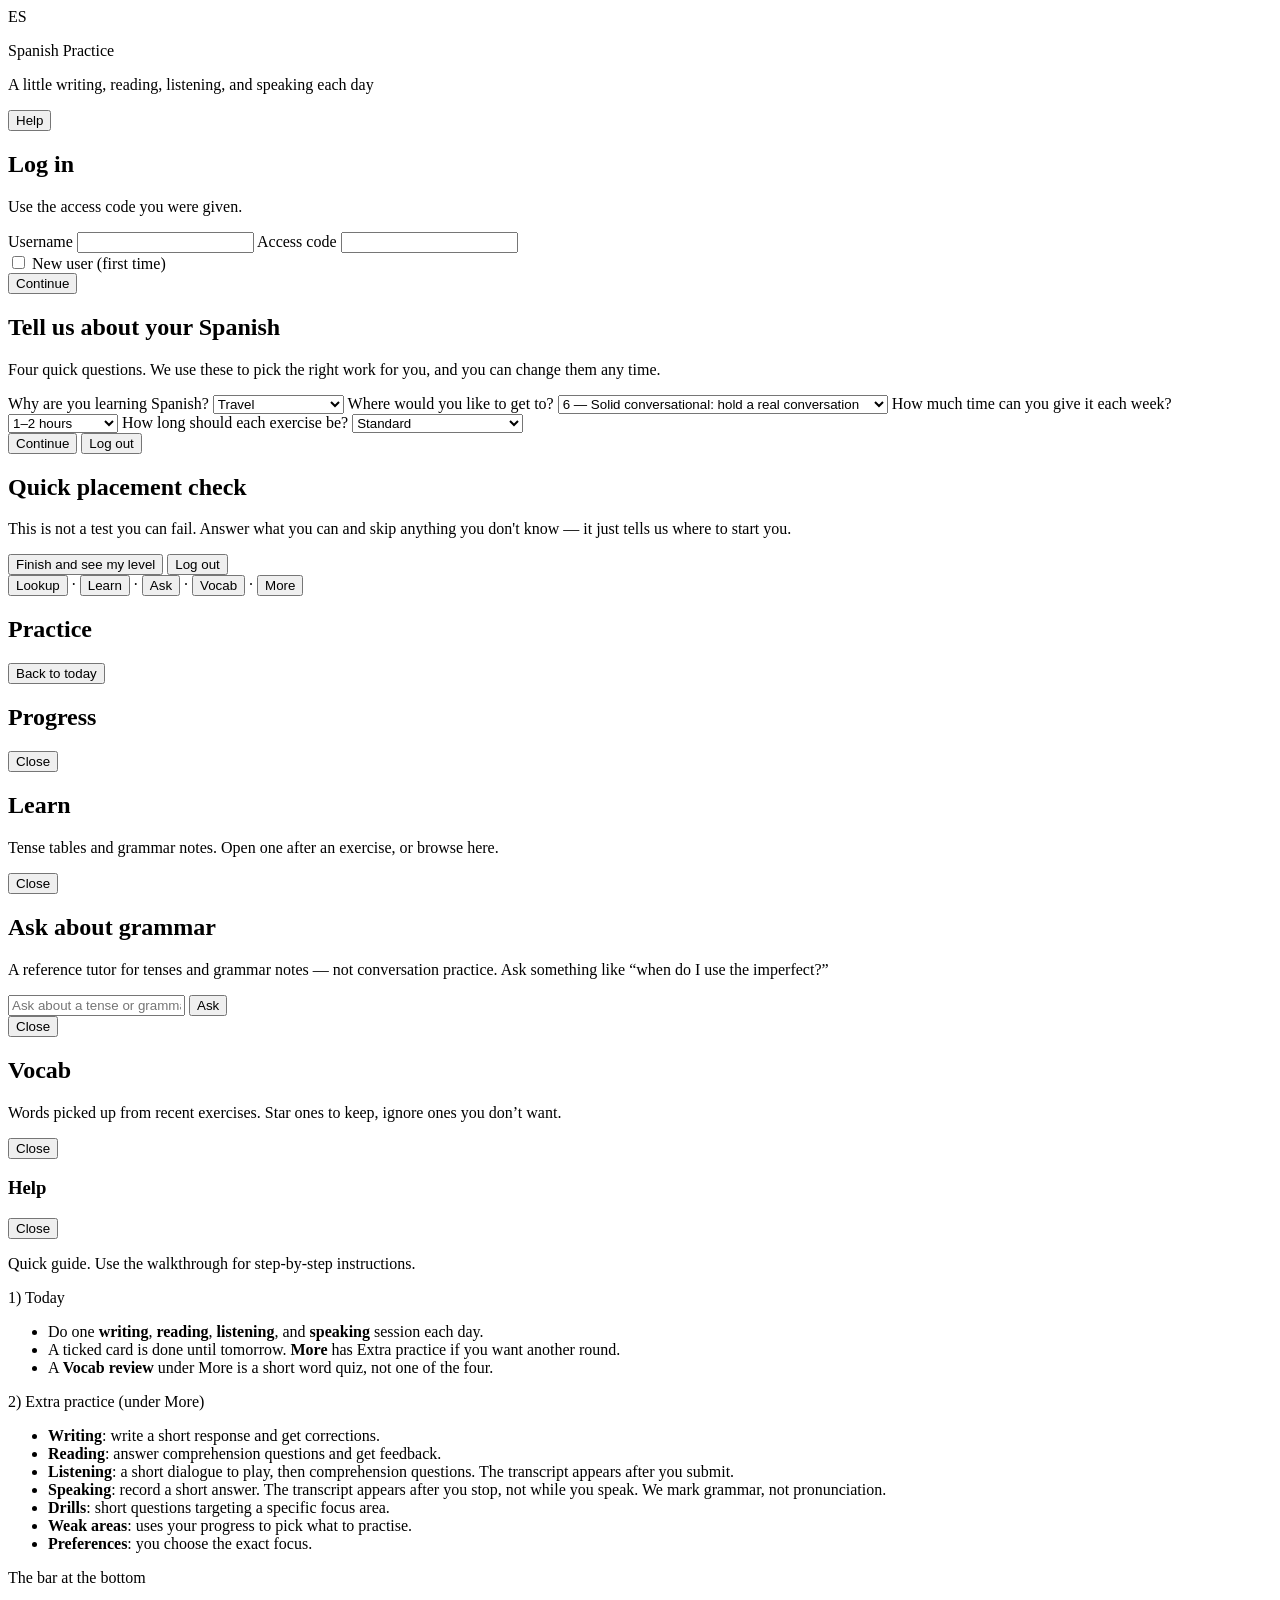
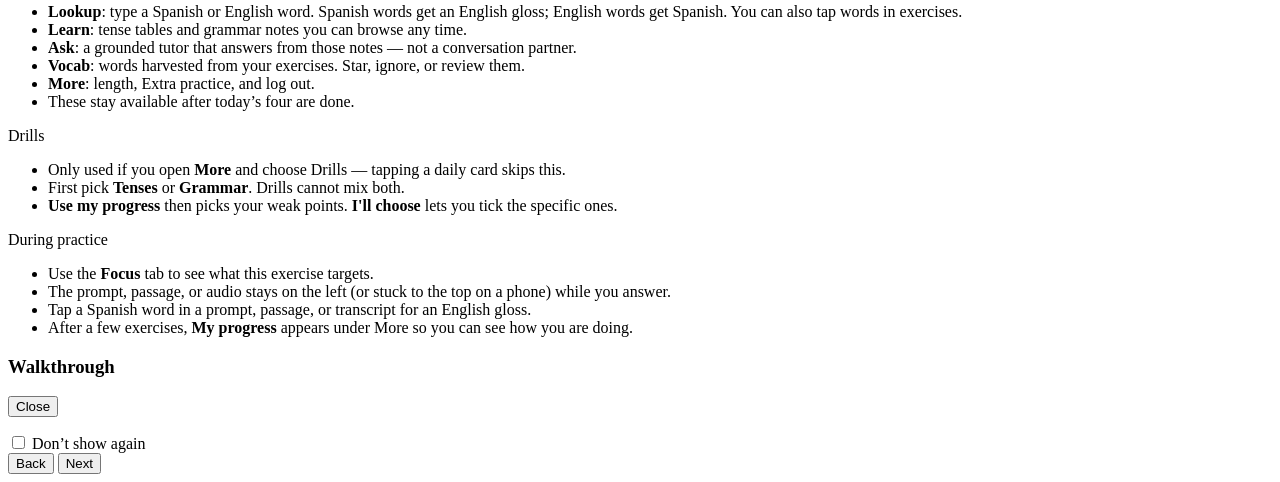
==== commit a09341cf: "Clarify speech and level writing prompts" ====
--- a/frontend/index.html
+++ b/frontend/index.html
@@ -409,7 +409,7 @@
             <li><strong>Writing</strong>: write a short response and get corrections.</li>
             <li><strong>Reading</strong>: answer comprehension questions and get feedback.</li>
             <li><strong>Listening</strong>: a short dialogue to play, then comprehension questions. The transcript appears after you submit.</li>
-            <li><strong>Speaking</strong>: record a short answer. We mark grammar, not pronunciation.</li>
+            <li><strong>Speaking</strong>: record a short answer. The transcript appears after you stop, not while you speak. We mark grammar, not pronunciation.</li>
             <li><strong>Drills</strong>: short questions targeting a specific focus area.</li>
             <li><strong>Weak areas</strong>: uses your progress to pick what to practise.</li>
             <li><strong>Preferences</strong>: you choose the exact focus.</li>
